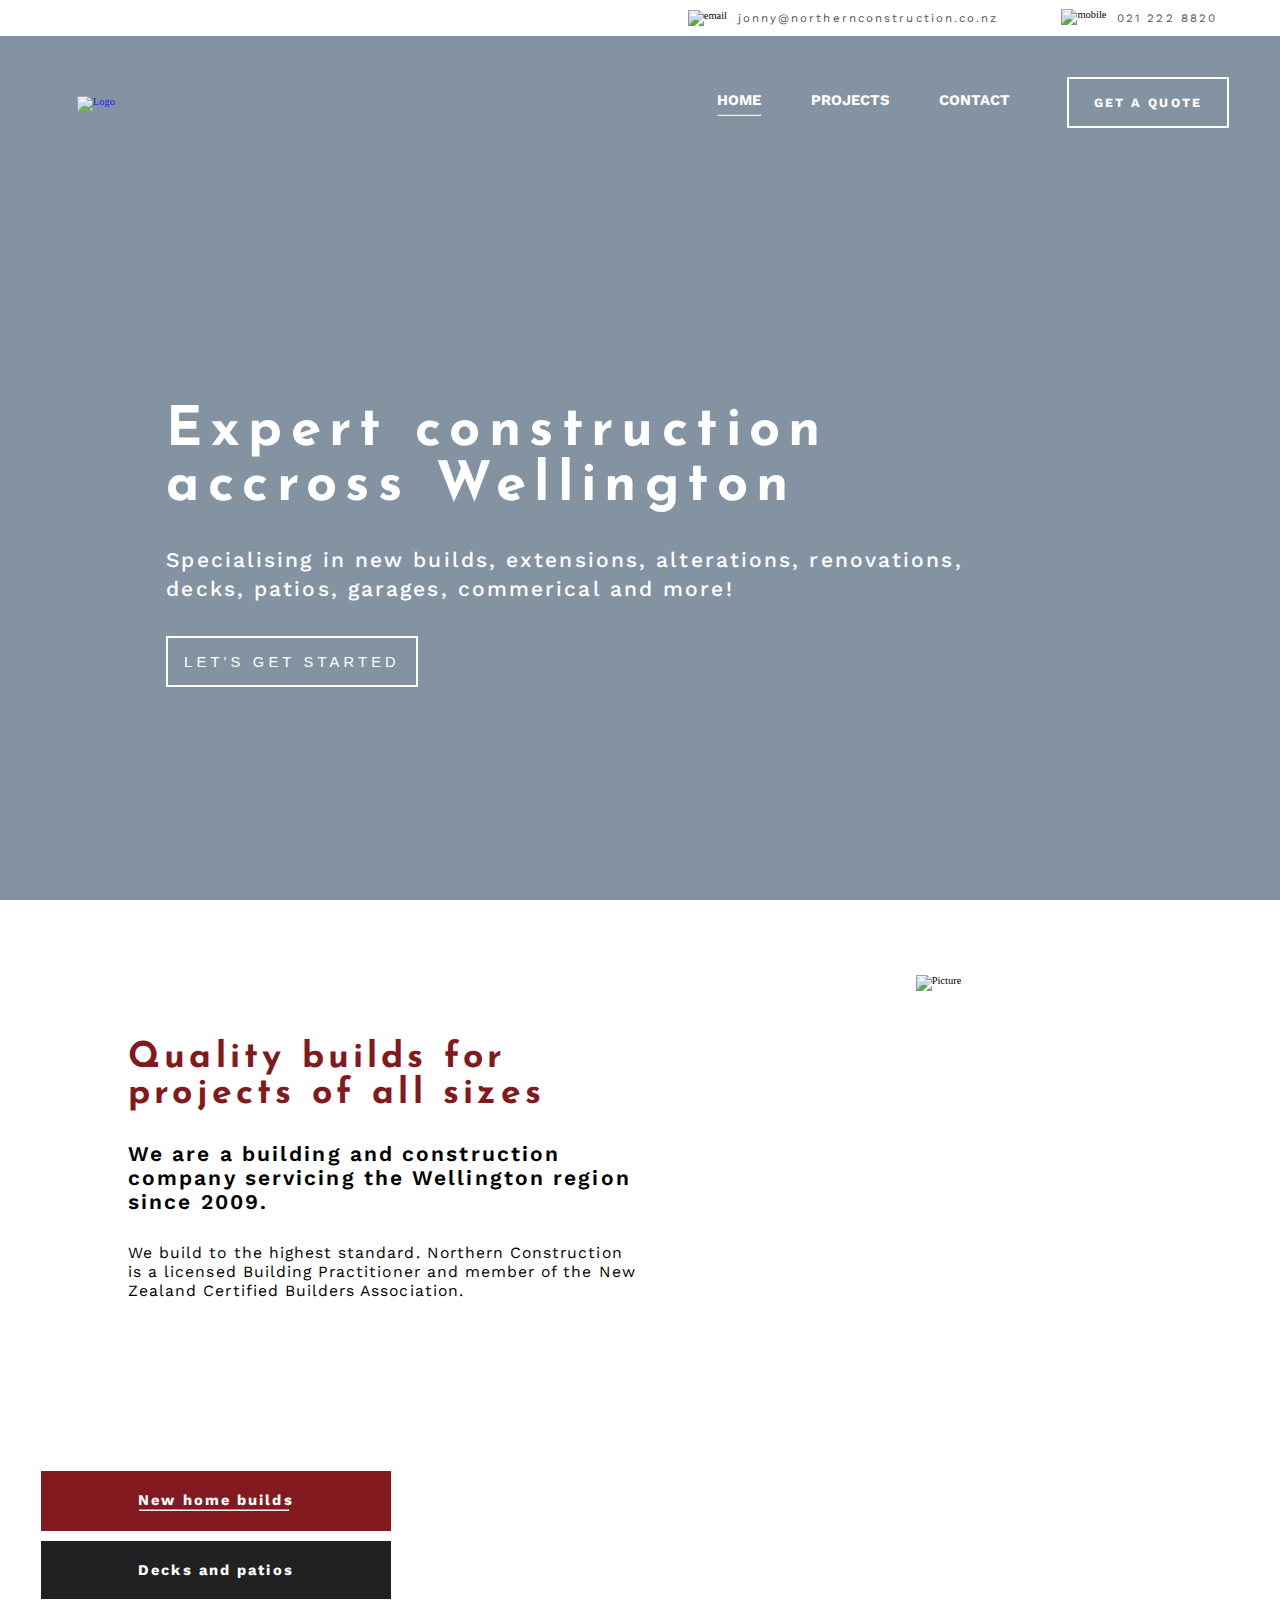
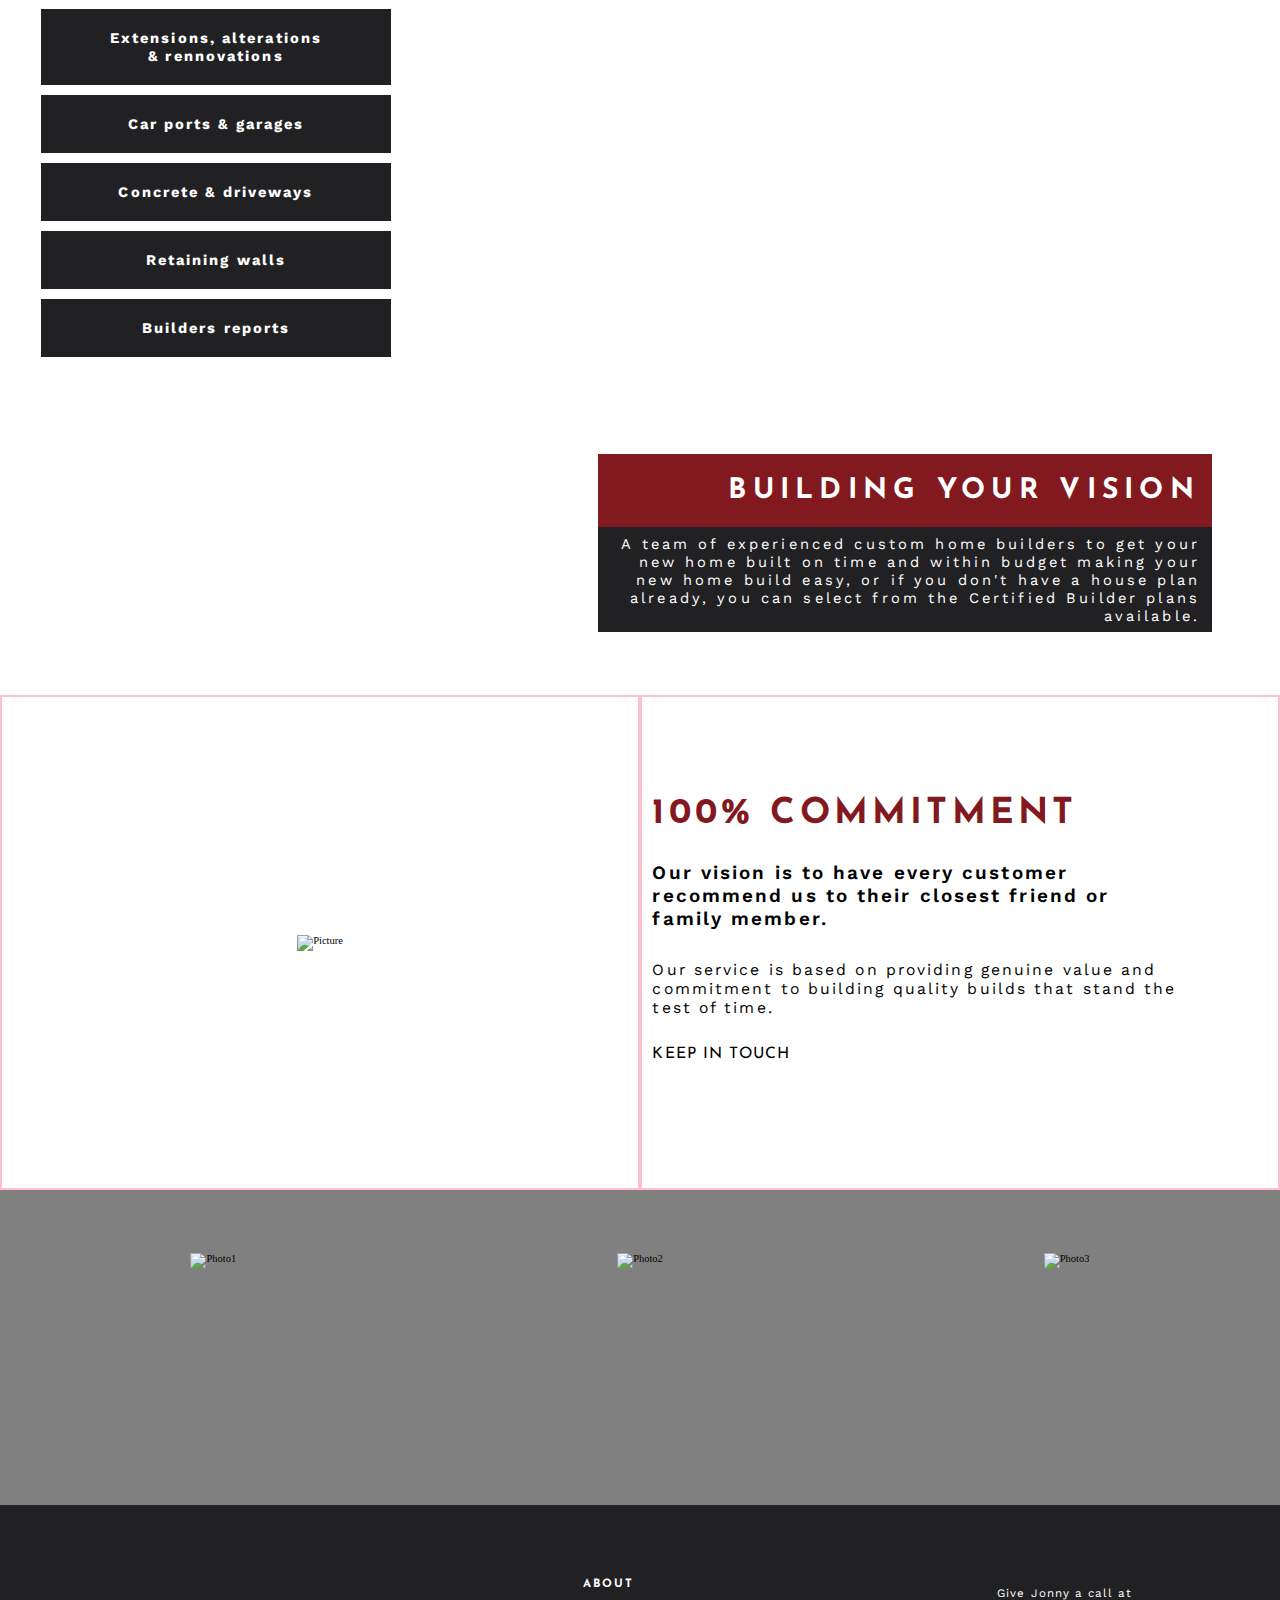
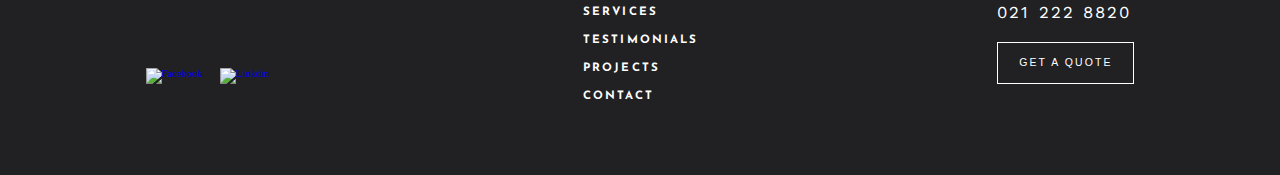
==== index.html @ bd8cdb9b "Updated Project" ====
<!DOCTYPE html>
<html lang="en">
<head>
    <meta charset="UTF-8">
    <meta name="viewport" content="width=device-width, initial-scale=1.0">
    <title>Northern Construction</title>
    <link rel="stylesheet" href="./css/style.css">
    <link rel="icon" href="./img/Screen Shot 2021-08-29 at 7.26.54 PM.png">
 
    <!-- Josefin Sans Bold -->
    <link rel="preconnect" href="https://fonts.googleapis.com">
    <link rel="preconnect" href="https://fonts.gstatic.com" crossorigin>
    <link href="https://fonts.googleapis.com/css2?family=Josefin+Sans:wght@700&display=swap" rel="stylesheet">

    <!-- Joesef Sans semi bold -->
    <link rel="preconnect" href="https://fonts.googleapis.com">
    <link rel="preconnect" href="https://fonts.gstatic.com" crossorigin>
    <link href="https://fonts.googleapis.com/css2?family=Josefin+Sans:wght@600&display=swap" rel="stylesheet"> 

    <!-- Work Sans Semi-bold -->
    <link rel="preconnect" href="https://fonts.googleapis.com">
    <link rel="preconnect" href="https://fonts.gstatic.com" crossorigin>
    <link href="https://fonts.googleapis.com/css2?family=Work+Sans:wght@600&display=swap" rel="stylesheet">

    <!-- Work Sans Regular -->
    <link rel="preconnect" href="https://fonts.googleapis.com">
    <link rel="preconnect" href="https://fonts.gstatic.com" crossorigin>
    <link href="https://fonts.googleapis.com/css2?family=Work+Sans:wght@400;600&display=swap" rel="stylesheet">

</head>

<body>

    <!-- Header with contact numbers -->

    <header class="header">
        <div class="header__items">
        <img class="header__items--img" src="./img/iconmonstr-email-1.svg" alt="email">
        <p class="header__items--p">jonny@northernconstruction.co.nz</p>
    </div>

        <div class="header__items2">
        <img class="header__items2--img" src="./img/mobile.svg" alt="mobile">
        <p class="header__items2--p">021 222 8820</p>
    </div>
    </header>


    <!-- First Section on home page inc Nav Bar -->

    <section class="homePage-master">

        <div class="homePage-container">

        <nav>
            <a href="index.html"><img class="homePage-master__img" src="./img/LogoMain.png" alt="Logo"></a>
            <ul>
                <a href="index.html"><li class="homePage-master__active">HOME <hr class="homePage-master__hr"></li></a>
                <a href="projects.html"><li>PROJECTS</li></a>
                <a href="contact.html"><li>CONTACT</li></a>
                <a href="contact.html"><li class="homePage-master__quote">GET A QUOTE</li></a>
            </ul>
            <img class="homePage-master__hamburg" src="./img/hamburyy.png" alt="Hamburg">
        </nav>


        <div class="homePage-master__bottom">
            <h1 class="homePage-master__bottom--h1">Expert construction <br> accross Wellington</h1>

            <p class="homePage-master__bottom--p">Specialising in new builds, extensions, alterations, renovations, decks, patios, garages, commerical and more!</p>

            <a href="contact.html"><button class="homePage-master__bottom--started">LET'S GET STARTED</button></a>
        </div>

    </div>

    </section>




    <!-- About US Section -->

        <div class="aboutPage-container">
            <div class="aboutPage__left">
                <h1 class="aboutPage__left--heading">Quality builds for projects of all sizes</h1>
                <h2 class="aboutPage__left--subHeading">We are a building and construction company servicing the Wellington region since 2009.</h2>
                <p class="aboutPage__left--text">We build to the highest standard. Northern Construction is a licensed Building Practitioner and member of the New Zealand Certified Builders Association.
                </p>
            </div>
            <div class="aboutPage__right">
                <img class="aboutPage__right--img" src="./img/digital-marketing-agency-ntwrk-vJwwTWmly-I-unsplash.jpg" alt="Picture">
            </div>
        </div>








    <!-- Services Section -->

        <div class="servicePage-container">

            <div class="servicePage-container--left">

            <ul class="servicePage-container--left__ul">
                <li class="servicePage-container--left__ul--li1">New home builds <hr></li>
                <li class="servicePage-container--left__ul--li">Decks and patios</li>
                <li class="servicePage-container--left__ul--li">Extensions, alterations<br>& rennovations</li>
                <li class="servicePage-container--left__ul--li">Car ports & garages</li>
                <li class="servicePage-container--left__ul--li">Concrete & driveways</li>
                <li class="servicePage-container--left__ul--li">Retaining walls</li>
                <li class="servicePage-container--left__ul--li">Builders reports</li>
            </ul>

        </div>

        <div class="servicePage-container--right">

            <div class="servicePage-container--right__h1Container">
                <h1 class="servicePage-container--right__h1Container--h1">BUILDING YOUR VISION</h1>
            </div>

            <div class="servicePage-container--right__pContainer">
                <p class="servicePage-container--right__pContainer--p">A team of experienced custom home builders to get your new home built on time and within budget making your new home build easy, or if you don't have a house plan already, you can select from the Certified Builder plans available.</p> 
            </div>

        </div>

        </div>







    <!-- Testimonials Section -->



    <!-- About Us Second Section -->

        <div class="aboutPageSecond-container">

            <div class="aboutPageSecond__left">
                <img class="aboutPage__left--img" src="./img/northern_03.png" alt="Picture">
            </div>


            <div class="aboutPageSecond__right">
                <h1 class="aboutPageSecond__right--heading">100% COMMITMENT</h1>

                <h2 class="aboutPageSecond__right--subHeading">Our vision is to have every customer recommend us to their closest friend or family member.</h2>

                <p class="aboutPageSecond__right--text">Our service is based on providing genuine value and commitment to building quality builds that stand the test of time.</p>

                <h3 class="aboutPageSecond__right--h3">KEEP IN TOUCH</h3>

                <div class="aboutPageSecond__right--iconRow">

                <a href="https://www.facebook.com/constructionwellington/" target="_blank"><img class="aboutPageSecond__right--icons" src="./img/black-facebook.png" alt=""></a>
                <a href="https://nz.linkedin.com/in/jonny-peel-235b6533" target="_blank"><img class="aboutPageSecond__right--icons" src="./img/blacklinkedin-icon.jpeg" alt=""></a>
            </div>
            </div>
        </div>




    <!-- Credetials Banner -->

        <div class="credentials-container">

            <img class="credentials-container__img" src="./img/new-zealand-certified-builders-association-nzcb-logo-vector-white.svg" alt="Photo1">

            <img class="credentials-container__img" src="./img/LBP_logo_white.png" alt="Photo2">

            <img class="credentials-container__img" src="./img/Halo_Logo_Primary_ZJ_Builders_white.png" alt="Photo3">

       </div>






    <!-- Footer -->

        <div class="footer-container">

            <div class="footer-container__row1">
                <img class="footer-container__logo-img"  src="./img/NorthernConstructionlogo-edit.png" alt="">
                <div>
                <a href="https://www.facebook.com/constructionwellington/" target="_blank"><img class="footer-container__socials" src="./img/facebook-logo-white-2019.png" alt="Facebook"></a>
                <a href="https://nz.linkedin.com/in/jonny-peel-235b6533" target="_blank"><img class="footer-container__socials" src="./img/linkedin-3-32.png" alt="Linkdin"></a>
            </div>
            </div>

            <div>
                <ul class="footer-container__ul">
                    <a href=""><li class="footer-container__li">ABOUT</li></a>
                    <a href=""><li class="footer-container__li">SERVICES</li></a>
                    <a href=""><li class="footer-container__li">TESTIMONIALS</li></a>
                    <a href="projects.html"><li class="footer-container__li">PROJECTS</li></a>
                    <a href="contact.html"><li class="footer-container__li">CONTACT</li></a>
                </ul>
            </div>

            <div class="footer-container__row3">
                <div class="footer-container__row3--top">
                <p class="footer-container__p" >Give Jonny a call at</p>
                <h1 class="footer-container__h1">021 222 8820</h1>
            </div>

            <div>
                <a href="contact.html"><button class="footer-container__button">GET A QUOTE</button></a>
            </div>

            </div>
        </div>
 
    
</body>
</html>
---- css/style.css ----
* {
  margin: 0;
  padding: 0;
  box-sizing: border-box;
  text-decoration: none; }

body {
  overflow-x: hidden; }

html {
  font-size: 65.5%; }

html {
  scroll-behavior: smooth; }

ul {
  list-style: none; }

.homePage-master {
  height: 96vh;
  width: 100vw; }
  .homePage-master__img {
    height: 3rem; }
  .homePage-master__hamburg {
    height: 35px;
    margin-top: 1%;
    margin-right: 3%;
    display: none; }
  .homePage-master__bottom {
    height: 83vh;
    width: 100vw;
    display: flex;
    justify-content: flex-end;
    align-items: flex-start;
    flex-direction: column;
    padding-left: 13%;
    padding-bottom: 22rem; }
    .homePage-master__bottom--h1 {
      justify-content: flex-start;
      align-items: center;
      color: white;
      font-size: 5.2rem;
      letter-spacing: 0.8rem;
      font-family: 'Josefin Sans', sans-serif;
      font-weight: 700;
      line-height: 5.2rem;
      padding-bottom: 3rem; }
    .homePage-master__bottom--p {
      color: white;
      font-size: 2rem;
      letter-spacing: 0.2rem;
      max-width: 62ch;
      font-family: 'Work Sans', sans-serif;
      font-weight: 500;
      line-height: 2.8rem;
      padding-bottom: 3rem; }
    .homePage-master__bottom--started {
      list-style-position: inside;
      border: 2px solid white;
      padding: 1.5rem;
      padding-right: 1.5rem;
      padding-left: 1.5rem;
      color: white;
      font-size: 1.4rem;
      letter-spacing: 0.4rem;
      background: none;
      cursor: pointer; }
  .homePage-master__quote {
    border: 2px solid white;
    margin-left: 3rem;
    margin-top: 0.6rem;
    letter-spacing: 0.2rem;
    font-size: 1.2rem;
    font-family: 'Work Sans', sans-serif;
    padding-top: 1.5rem;
    padding-bottom: 1.5rem; }
  .homePage-master__active {
    color: white; }
  .homePage-master__hr {
    color: white;
    margin-top: 5px; }
  .homePage-master__nav li:hover {
    opacity: 70%; }
  .homePage-master__quote:hover {
    opacity: 100%; }

.homePage-container {
  height: 100%;
  width: 100%;
  background: url(../img/landing.jpg);
  background-color: lightslategrey;
  background-blend-mode: multiply;
  background-size: cover;
  background-repeat: no-repeat;
  background-position: center;
  opacity: 90%; }

@media (max-width: 600px) {
  .homePage-master {
    width: 100%;
    height: 97vh; }
    .homePage-master__img {
      height: 35px;
      padding-left: 2%; }
    .homePage-master__hamburg {
      display: block; }
    .homePage-master__h1 {
      text-align: center;
      padding-top: 40%;
      display: flex;
      justify-content: center;
      align-items: center;
      color: white;
      font-size: 3.8rem;
      letter-spacing: 0.4rem;
      font-family: 'Josefin Sans', sans-serif;
      font-weight: 700;
      padding-left: 0%; }
    .homePage-master__p {
      display: none; }
    .homePage-master__started {
      list-style-position: inside;
      border: 2px solid white;
      padding-top: 2rem;
      padding-bottom: 2rem;
      padding-right: 1.5rem;
      padding-left: 1.5rem;
      margin-left: 24%;
      color: white;
      font-size: 1.8rem;
      margin-top: 10rem;
      letter-spacing: 0.4rem;
      background: none;
      cursor: pointer; } }
@media (min-width: 601px) and (max-width: 1023px) {
  .homePage-master {
    width: 100%;
    height: 97vh; }
    .homePage-master__img {
      height: 25px; }
    .homePage-master__quote {
      list-style-position: inside;
      border: 2px solid white;
      margin-left: 3rem;
      letter-spacing: 0.2rem;
      font-size: 14px;
      font-family: 'Work Sans', sans-serif;
      margin-top: 10px;
      padding: 15px; }
    .homePage-master__h1 {
      text-align: center;
      display: flex;
      justify-content: center;
      align-items: center;
      color: white;
      font-size: 4.5rem;
      letter-spacing: 1rem;
      font-family: 'Josefin Sans', sans-serif;
      font-weight: 700;
      margin: 0;
      padding: 0;
      margin-top: 25%; }
    .homePage-master__p {
      display: none; }
    .homePage-master__started {
      border: 2px solid white;
      padding: 3rem;
      margin-left: 35%;
      font-size: 1.8rem;
      margin-top: 15%;
      letter-spacing: 0.4rem;
      background: none;
      cursor: pointer; } }
.header {
  width: 100%;
  height: 4vh;
  background: white;
  display: flex;
  justify-content: flex-end;
  align-items: center;
  padding-right: 5rem; }
  .header__items {
    display: flex;
    padding-right: 5rem; }
    .header__items--img {
      height: 1.6rem;
      margin-top: 0.9rem; }
    .header__items--p {
      font-size: 1.1rem;
      padding: 1rem;
      letter-spacing: 0.2rem;
      font-family: 'Work Sans', sans-serif;
      font-weight: 400;
      color: #545454; }
  .header__items2 {
    display: flex; }
    .header__items2--img {
      height: 1.6rem;
      margin-top: 0.8rem; }
    .header__items2--p {
      font-size: 1.1rem;
      padding: 1rem;
      letter-spacing: 0.2rem;
      font-family: 'Work Sans', sans-serif;
      font-weight: 400;
      color: #545454; }

nav {
  height: 15vh;
  width: 100vw;
  display: flex;
  align-items: center;
  justify-content: space-between;
  padding-left: 6%;
  padding-right: 4%; }

nav ul {
  list-style-type: none;
  display: flex; }

ul li {
  padding: 20px;
  padding-left: 25px;
  padding-right: 25px;
  color: white;
  font-size: 1.4rem;
  font-family: 'Work Sans', sans-serif;
  font-weight: bold; }

@media (max-width: 600px) {
  nav ul {
    display: none; }

  ul li {
    padding: 20px;
    padding-left: 25px;
    padding-right: 25px;
    color: white;
    font-size: 18px;
    font-family: 'Work Sans', sans-serif;
    font-weight: bold; }

  .header {
    width: 100%;
    height: 3vh;
    background: white;
    display: flex;
    justify-content: flex-end;
    align-items: center;
    padding: 0; }
    .header__items {
      display: flex;
      padding-right: 5rem; }
      .header__items--img {
        height: 1.8rem;
        margin-top: 0.7rem; }
      .header__items--p {
        padding: 1rem;
        letter-spacing: 0.2rem;
        font-family: 'Work Sans', sans-serif;
        font-weight: 400;
        color: #545454; }
    .header__items2 {
      display: flex;
      padding-right: 2rem; }
      .header__items2--img {
        height: 1.8rem;
        margin-top: 0.7rem; }
      .header__items2--p {
        padding: 1rem;
        letter-spacing: 0.2rem;
        font-family: 'Work Sans', sans-serif;
        font-weight: 400;
        color: #545454; } }
@media (min-width: 601px) and (max-width: 1023px) {
  ul li {
    padding: 30px;
    padding-left: 20px;
    padding-right: 20px;
    color: white;
    font-size: 14px;
    font-family: 'Work Sans', sans-serif;
    font-weight: bold; } }
.aboutPage-container {
  width: 100vw;
  height: 60vh;
  display: flex;
  justify-content: center;
  align-items: center; }

.aboutPage__right {
  width: 50%;
  height: 100%;
  display: flex;
  justify-content: center;
  align-items: center; }

.aboutPage__right--img {
  height: 80%;
  padding: 2rem;
  padding-right: 10%;
  display: flex;
  justify-content: center;
  align-items: center; }

.aboutPage__left {
  width: 50%;
  height: 100%;
  display: flex;
  justify-content: center;
  align-items: flex-start;
  flex-direction: column;
  padding-left: 10%; }
  .aboutPage__left--heading {
    font-size: 3.4rem;
    font-family: 'Josefin Sans', sans-serif;
    font-weight: 700;
    color: #82191E;
    letter-spacing: 0.4rem;
    padding-bottom: 2.8rem;
    max-width: 30ch; }
  .aboutPage__left--subHeading {
    font-family: 'Work Sans', sans-serif;
    font-weight: 600;
    font-size: 2rem;
    letter-spacing: 0.2rem;
    max-width: 42ch;
    padding-bottom: 2.8rem; }
  .aboutPage__left--text {
    font-family: 'Work Sans', sans-serif;
    font-weight: 400;
    font-size: 1.5rem;
    letter-spacing: 0.1rem;
    max-width: 60ch; }

@media (max-width: 600px) {
  .aboutPage-master {
    width: 100vw;
    height: 80vh;
    display: flex;
    justify-content: center;
    align-items: center;
    flex-wrap: wrap; }

  .aboutPage-container {
    height: 100%;
    width: 100%;
    display: flex;
    justify-content: center;
    align-items: center;
    flex-wrap: wrap; }

  .aboutPage__right {
    width: 100%;
    height: 50%;
    display: flex;
    justify-content: center;
    align-items: flex-start;
    padding-left: 1.5%;
    margin-top: 2%; }

  .aboutPage__left {
    width: 100%;
    height: 50%;
    display: flex;
    justify-content: flex-end;
    align-items: center;
    flex-direction: column;
    padding-left: 0;
    margin-top: 5%; }
    .aboutPage__left--heading {
      text-align: center;
      font-size: 4rem;
      font-family: 'Josefin Sans', sans-serif;
      font-weight: 700;
      color: #82191E;
      padding-bottom: 3rem;
      letter-spacing: 0.4rem;
      max-width: 20ch; }
    .aboutPage__left--subHeading {
      text-align: center;
      font-family: 'Work Sans', sans-serif;
      font-weight: 600;
      font-size: 2rem;
      padding-bottom: 3rem;
      letter-spacing: 0.4rem;
      max-width: 28ch; }
    .aboutPage__left--text {
      text-align: center;
      font-family: 'Work Sans', sans-serif;
      font-weight: 400;
      font-size: 1.8rem;
      padding-bottom: 3rem;
      letter-spacing: 0.2rem;
      max-width: 42ch; } }
@media (min-width: 601px) and (max-width: 1023px) {
  .aboutPage__left {
    width: 50%;
    height: 100%;
    display: flex;
    justify-content: center;
    align-items: flex-start;
    flex-direction: column;
    padding-left: 8%; }
    .aboutPage__left--heading {
      font-size: 3rem;
      font-family: 'Josefin Sans', sans-serif;
      font-weight: 700;
      color: #82191E;
      padding-bottom: 3rem;
      letter-spacing: 0.4rem;
      padding-top: 3rem; }
    .aboutPage__left--subHeading {
      font-family: 'Work Sans', sans-serif;
      font-weight: 600;
      font-size: 1.6rem;
      padding-bottom: 3rem;
      letter-spacing: 0.2rem;
      max-width: 38ch; }
    .aboutPage__left--text {
      font-family: 'Work Sans', sans-serif;
      font-weight: 400;
      font-size: 1.4rem;
      padding-bottom: 3rem;
      letter-spacing: 0.2rem;
      max-width: 44ch; }

  .aboutPage__right--img {
    height: 65%;
    padding: 2rem;
    padding-right: 4rem;
    display: flex;
    justify-content: center;
    align-items: center; } }
.servicePage-container {
  height: 95vh;
  width: 100vw;
  display: flex;
  background: url(../img/pratt-city-ala-september-13-2011-a-crane-lifts-the-trusses-for-frank-hardys-4ef4f4-1600.jpeg);
  background-size: cover;
  background-repeat: no-repeat;
  background-position: center; }
  .servicePage-container--left {
    height: 100%;
    width: 40%;
    display: flex;
    flex-direction: column; }
    .servicePage-container--left__ul {
      padding-top: 2rem; }
    .servicePage-container--left__ul--li1 {
      text-align: center;
      width: 350px;
      background: #82191E;
      margin-top: 10px;
      margin-bottom: 10px;
      margin-left: 8%;
      letter-spacing: 0.2rem;
      font-family: 'Work Sans', sans-serif; }
    .servicePage-container--left__ul--li {
      text-align: center;
      width: 350px;
      background: #212123;
      margin-top: 10px;
      margin-bottom: 10px;
      margin-left: 8%;
      letter-spacing: 0.2rem;
      font-family: 'Work Sans', sans-serif; }
  .servicePage-container hr {
    margin-left: 7rem;
    width: 50%; }
  .servicePage-container--right {
    height: 100%;
    width: 60%;
    display: flex;
    justify-content: flex-end;
    align-items: flex-start;
    flex-direction: column;
    padding-bottom: 6rem; }
    .servicePage-container--right__h1Container {
      height: 7rem;
      width: 80%;
      display: flex;
      justify-content: flex-end;
      align-items: center;
      background: #82191E;
      margin-left: 8.2rem; }
      .servicePage-container--right__h1Container--h1 {
        color: white;
        font-size: 2.7rem;
        letter-spacing: 0.6rem;
        padding: 2%;
        font-family: 'Josefin Sans', sans-serif; }
    .servicePage-container--right__pContainer {
      height: 10rem;
      width: 80%;
      display: flex;
      justify-content: flex-end;
      align-items: center;
      background: #212123;
      margin-left: 8.2rem; }
      .servicePage-container--right__pContainer--p {
        color: white;
        font-size: 1.4rem;
        letter-spacing: 0.3rem;
        text-align: right;
        padding: 2%;
        font-family: 'Work Sans', sans-serif; }

@media (max-width: 600px) {
  .servicePage-container {
    display: flex;
    justify-content: flex-end;
    align-items: flex-start;
    flex-direction: column-reverse;
    background-color: lightslategrey;
    background-blend-mode: multiply; }
    .servicePage-container hr {
      margin-left: 0px;
      width: 76%; }
    .servicePage-container__ul {
      padding-top: 5%;
      margin-top: 5%; }
    .servicePage-container__ul--li1 {
      text-align: left;
      width: 350px;
      background: none;
      margin-top: 10px;
      margin-bottom: 10px;
      margin-left: 8%;
      letter-spacing: 0.2rem;
      font-family: 'Work Sans', sans-serif;
      font-size: 2.2rem; }
    .servicePage-container__ul--li {
      text-align: left;
      width: 400px;
      background: none;
      margin-top: 12px;
      margin-bottom: 12px;
      margin-left: 8%;
      letter-spacing: 0.2rem;
      font-family: 'Work Sans', sans-serif;
      font-size: 2.2rem;
      font-weight: bold; }
    .servicePage-container__h1Container {
      height: 20%;
      width: 65%;
      display: flex;
      justify-content: flex-start;
      align-items: center;
      background: #82191E;
      margin: 0;
      padding: 0;
      margin-left: 5%;
      margin-top: 10%; }
      .servicePage-container__h1Container--h1 {
        color: white;
        font-size: 5rem;
        letter-spacing: 0.6rem;
        padding-right: 2%;
        font-family: 'Josefin Sans', sans-serif;
        padding: 2rem; }
    .servicePage-container__pContainer {
      display: none; } }
@media (min-width: 601px) and (max-width: 1023px) {
  .servicePage-container__ul {
    padding-top: 5%; }
  .servicePage-container__ul--li1 {
    text-align: center;
    width: 300px;
    background: #82191E;
    margin-left: 8%;
    letter-spacing: 0.2rem;
    font-family: 'Work Sans', sans-serif;
    padding: 20px;
    font-size: 1.6rem; }
  .servicePage-container__ul--li {
    text-align: center;
    width: 300px;
    background: #212123;
    margin-left: 8%;
    letter-spacing: 0.2rem;
    font-family: 'Work Sans', sans-serif;
    padding: 20px;
    font-size: 1.6rem; }
  .servicePage-container hr {
    margin-left: 38px;
    width: 70%; }
  .servicePage-container__tabletBackground {
    display: block; }
  .servicePage-container__h1Container {
    height: 8%;
    width: 40%;
    display: flex;
    justify-content: flex-end;
    align-items: center;
    background: #82191E;
    margin-left: 55%;
    margin-top: 15%; }
    .servicePage-container__h1Container--h1 {
      color: white;
      font-size: 2.2rem;
      letter-spacing: 0.4rem;
      padding-right: 2%;
      font-family: 'Josefin Sans', sans-serif;
      padding-top: 5px; }
  .servicePage-container__pContainer {
    display: none; } }
.aboutPageSecond-container {
  height: 55vh;
  width: 100vw;
  display: flex;
  justify-content: center;
  align-items: center; }

.aboutPageSecond__left {
  width: 50%;
  height: 100%;
  display: flex;
  justify-content: center;
  align-items: center;
  border: 2px solid pink; }

.aboutPageSecond__left--img {
  height: 100%;
  display: flex;
  justify-content: center;
  align-items: center; }

.aboutPageSecond__right {
  width: 50%;
  height: 100%;
  display: flex;
  justify-content: center;
  align-items: flex-start;
  flex-direction: column;
  border: 2px solid pink;
  padding-left: 1rem; }
  .aboutPageSecond__right--heading {
    font-size: 3.4rem;
    font-family: 'Josefin Sans', sans-serif;
    font-weight: 700;
    color: #82191E;
    padding-bottom: 2.8rem;
    letter-spacing: 0.4rem; }
  .aboutPageSecond__right--subHeading {
    font-family: 'Work Sans', sans-serif;
    font-weight: 600;
    font-size: 1.8rem;
    letter-spacing: 0.2rem;
    max-width: 42ch;
    padding-bottom: 2.8rem; }
  .aboutPageSecond__right--text {
    font-family: 'Work Sans', sans-serif;
    font-weight: 400;
    font-size: 1.5rem;
    padding-bottom: 2.8rem;
    letter-spacing: 0.2rem;
    max-width: 56ch; }
  .aboutPageSecond__right--h3 {
    font-size: 1.5rem;
    font-family: 'Josefin Sans', sans-serif;
    font-weight: normal;
    padding-bottom: 1.5rem;
    letter-spacing: 0.1rem; }
  .aboutPageSecond__right--iconRow {
    display: flex;
    padding-left: 22px; }
  .aboutPageSecond__right--icons {
    height: 25px;
    padding-right: 22px; }

@media (max-width: 600px) {
  .aboutPageSecondMobileContact-master {
    display: block; }

  .aboutPageSecondMobileHeader-master {
    display: block; }

  .aboutPageSecond-master {
    width: 100vw;
    height: 60vh;
    flex-wrap: wrap; }

  .aboutPageSecond-container {
    flex-wrap: wrap; }

  .aboutPageSecond__left {
    width: 100%;
    height: 40%;
    display: flex;
    justify-content: center;
    align-items: center; }

  .aboutPageSecond__right {
    width: 100%;
    height: 30%;
    display: flex;
    justify-content: center;
    align-items: center;
    flex-direction: column; }
    .aboutPageSecond__right--heading {
      display: none; }
    .aboutPageSecond__right--subHeading {
      text-align: center;
      font-family: 'Work Sans', sans-serif;
      font-weight: 600;
      font-size: 1.8rem;
      padding-bottom: 3rem;
      letter-spacing: 0.2rem;
      max-width: 42ch; }
    .aboutPageSecond__right--text {
      text-align: center;
      font-family: 'Work Sans', sans-serif;
      font-weight: 400;
      font-size: 1.5rem;
      padding-bottom: 3rem;
      letter-spacing: 0.2rem;
      max-width: 52ch; }
    .aboutPageSecond__right--h3 {
      display: none; }
    .aboutPageSecond__right--iconRow {
      display: none; } }
@media (min-width: 601px) and (max-width: 1023px) {
  .aboutPageSecond__left {
    width: 100%;
    height: 40%;
    display: flex;
    justify-content: center;
    align-items: center; }

  .aboutPageSecond__right {
    width: 100%;
    height: 100%;
    display: flex;
    justify-content: center;
    align-items: flex-start;
    flex-direction: column;
    margin-left: 5%;
    margin-top: 0.5%; }
    .aboutPageSecond__right--heading {
      font-size: 2.5rem; }
    .aboutPageSecond__right--subHeading {
      font-size: 1.4rem; }
    .aboutPageSecond__right--text {
      font-size: 1.2rem;
      max-width: 50ch; }
    .aboutPageSecond__right--h3 {
      font-size: 1.4rem; }
    .aboutPageSecond__right--icons {
      height: 20px; } }
.credentials-container {
  width: 100%;
  height: 35vh;
  background: url(../img/safety.jpeg);
  background-color: grey;
  background-blend-mode: multiply;
  background-size: cover;
  background-repeat: no-repeat;
  background-position: center;
  display: flex;
  justify-content: space-around;
  align-items: center; }
  .credentials-container__img {
    height: 60%; }

@media (max-width: 600px) {
  .credentials-container {
    display: none; } }
@media (min-width: 601px) and (max-width: 1023px) {
  .credentials-container {
    display: none; } }
.footer-container {
  height: 30vh;
  width: 100vw;
  display: flex;
  justify-content: space-around;
  align-items: center;
  flex-wrap: wrap;
  background: #212123; }
  .footer-container__logo-img {
    height: 5rem; }
  .footer-container__button {
    border-style: solid;
    color: white;
    background: black; }
  .footer-container__p {
    color: white;
    font-size: 1.1rem;
    letter-spacing: 0.1rem;
    padding-bottom: 2px;
    font-family: 'Work Sans', sans-serif; }
  .footer-container__h1 {
    color: white;
    font-size: 1.6rem;
    letter-spacing: 0.2rem;
    font-weight: normal;
    font-family: 'Work Sans', sans-serif; }
  .footer-container__row1 {
    display: flex;
    flex-direction: column; }
  .footer-container__row3 {
    display: flex;
    flex-direction: column; }
    .footer-container__row3--top {
      padding-bottom: 20px; }
  .footer-container__socials {
    height: 20px;
    width: 20px;
    margin-top: 20px;
    margin-right: 15px; }
  .footer-container__li {
    font-size: 1.1rem;
    padding: 8px;
    font-family: 'Josefin Sans', sans-serif;
    letter-spacing: 0.2rem; }
  .footer-container__li:hover {
    color: #82191E; }
  .footer-container__button {
    border: 1px solid white;
    color: white;
    font-size: 1rem;
    letter-spacing: 0.2rem;
    background: #212123;
    padding: 1.4rem;
    padding-left: 2rem;
    padding-right: 2rem;
    margin-bottom: 1rem;
    cursor: pointer; }

@media (max-width: 600px) {
  .footer-master {
    min-height: 40vh;
    width: 100%; }

  .footer-container {
    width: 100%;
    height: 100%;
    display: flex;
    justify-content: center;
    align-items: center;
    flex-direction: column-reverse;
    flex-wrap: wrap;
    background: #212123; }
    .footer-container__logo-img {
      height: 5rem; }
    .footer-container__row1 {
      display: flex;
      flex-direction: column-reverse;
      justify-content: center;
      align-items: center;
      margin-left: 6%; }
    .footer-container__row3 {
      display: none; }
    .footer-container__socials {
      height: 20px;
      width: 20px;
      margin-top: 40px;
      margin-right: 36px;
      margin-bottom: 35%; }
    .footer-container__li {
      text-align: center;
      font-size: 1.2rem;
      padding: 8px;
      font-family: 'Josefin Sans', sans-serif;
      letter-spacing: 0.2rem; }
    .footer-container__button {
      display: none; } }
@media (min-width: 601px) and (max-width: 1023px) {
  .footer-container__row3 {
    display: none; }
  .footer-container__li {
    padding-right: 15rem; } }
.navBar-master {
  width: 100%;
  height: 12vh;
  display: flex;
  align-items: center;
  justify-content: space-between; }
  .navBar-master__quote {
    list-style-position: inside;
    border: 2px solid white;
    margin-left: 3rem;
    letter-spacing: 0.2rem;
    font-size: 18px;
    font-family: 'Work Sans', sans-serif; }
  .navBar-master__img {
    height: 35px; }
  .navBar-master__hamburg {
    height: 40px;
    margin-top: 30%;
    padding-right: 0%;
    display: none; }
  .navBar-master__hr {
    color: white;
    margin-top: 5px; }
  .navBar-master__li {
    padding: 20px;
    padding-left: 25px;
    padding-right: 25px;
    color: white;
    font-size: 18px;
    font-family: 'Work Sans', sans-serif;
    font-weight: bold; }
  .navBar-master__liActive {
    padding: 20px;
    padding-left: 25px;
    padding-right: 25px;
    color: #CF2730;
    font-size: 18px;
    font-family: 'Work Sans', sans-serif;
    font-weight: bold; }
  .navBar-master__li:hover {
    opacity: 70%; }

.navBar-container {
  height: 100%;
  width: 100%;
  background: url(../img/8209158541_4a6fa1d66b_b.jpg);
  background-color: darkgrey;
  background-blend-mode: multiply;
  background-size: cover;
  background-repeat: no-repeat;
  background-position: center;
  opacity: 80%; }

.contact-master {
  width: 100%;
  min-height: 89vh;
  padding: 60px; }

.contact-heading {
  width: 100%;
  height: 20%;
  display: flex;
  justify-content: center;
  align-items: center;
  flex-direction: column;
  padding-bottom: 50px;
  margin-top: 0.5%; }
  .contact-heading--h1 {
    font-family: 'Josefin Sans', sans-serif;
    font-weight: bold;
    font-size: 4rem;
    letter-spacing: 0.6rem; }
  .contact-heading hr {
    width: 8%;
    height: 4px;
    border: none;
    background: black;
    margin-top: 1.3%; }

.contact-container {
  height: 80%;
  width: 100%;
  display: flex; }
  .contact-container__heading {
    display: flex;
    justify-content: center;
    align-items: center; }
  .contact-container__left {
    width: 50%;
    height: 100%;
    display: flex;
    justify-content: flex-start;
    align-items: flex-start;
    flex-direction: column;
    padding-left: 20%;
    margin-top: 2%; }
    .contact-container__left--heading {
      font-family: 'Josefin Sans', sans-serif;
      font-weight: bold;
      font-size: 3rem;
      letter-spacing: 0.4rem;
      padding-top: 8px; }
    .contact-container__left--subHeading {
      font-family: 'work Sans', sans-serif;
      font-weight: 500;
      font-size: 1.5rem;
      letter-spacing: 0.15rem;
      padding-left: 64px; }
  .contact-container__leftMobile {
    padding-top: 10%;
    margin-bottom: 7%; }
    .contact-container__leftMobile--topRow {
      display: flex; }
      .contact-container__leftMobile--topRow--img {
        height: 30px;
        padding-right: 35px; }
      .contact-container__leftMobile--topRow--img2 {
        height: 60px;
        padding-right: 30px;
        padding-bottom: 15px; }
      .contact-container__leftMobile--topRow--img3 {
        height: 60px;
        padding-right: 30px;
        padding-bottom: 15px; }
  .contact-container__leftEmail {
    padding-top: 7%;
    margin-bottom: 14%; }
    .contact-container__leftEmail--topRow {
      display: flex; }
  .contact-container__right {
    width: 50%;
    height: 100%;
    display: flex;
    justify-content: space-around;
    align-items: flex-start;
    flex-direction: column; }
    .contact-container__right--formContainer {
      height: 100%;
      width: 80%;
      margin-left: 20%;
      padding-top: 8%; }
      .contact-container__right--formContainer label {
        font-size: 1.5rem;
        font-family: 'Work Sans', sans-serif;
        font-weight: bold;
        margin-bottom: 10px; }
      .contact-container__right--formContainer input[type=text], .contact-container__right--formContainer select, .contact-container__right--formContainer textarea {
        display: flex;
        justify-content: center;
        align-items: center;
        flex-direction: column;
        width: 70%;
        padding: 12px;
        border: 2px solid black;
        box-sizing: border-box;
        margin-top: 10px;
        margin-bottom: 16px;
        resize: vertical; }
      .contact-container__right--formContainer input[type=submit] {
        padding: 10px 30px;
        background: white;
        border: solid;
        border-radius: 2px;
        cursor: pointer; }
      .contact-container__right--formContainer input[type=submit]:hover {
        color: white;
        background: black; }
      .contact-container__right--formContainer .container {
        border-radius: 5px;
        background-color: #f2f2f2;
        padding: 20px;
        padding-left: 40px;
        margin-left: 40px; }

@media (max-width: 600px) {
  .navBar-master {
    width: 100%;
    height: 12vh;
    display: flex;
    align-items: center;
    justify-content: space-between; }
    .navBar-master__quote {
      display: none; }
    .navBar-master__img {
      height: 35px;
      padding-left: 2%; }
    .navBar-master__hamburg {
      display: block; }
    .navBar-master__hr {
      display: none; }
    .navBar-master__li {
      display: none; }
    .navBar-master__liActive {
      display: none; }

  .contact-container {
    height: 80%;
    width: 100%;
    display: flex;
    flex-direction: column-reverse; }
    .contact-container__heading {
      display: flex;
      justify-content: center;
      align-items: center; }
    .contact-container__left {
      width: 100%;
      height: 100%;
      display: flex;
      justify-content: flex-start;
      align-items: flex-start;
      flex-direction: column;
      padding-left: 18%;
      margin-bottom: 10%;
      margin-top: 0; }
      .contact-container__left--subHeading {
        font-family: 'work Sans', sans-serif;
        font-weight: 500;
        font-size: 1.6rem;
        letter-spacing: 0.15rem;
        padding-left: 64px; }
    .contact-container__right {
      width: 100%;
      height: 100%;
      display: flex;
      justify-content: space-around;
      align-items: flex-start;
      flex-direction: column;
      margin-bottom: 27%; }
      .contact-container__right--formContainer {
        height: 100%;
        width: 100%;
        margin-left: 20%;
        padding-top: 8%; } }
@media (min-width: 601px) and (max-width: 1023px) {
  .navBar-master {
    width: 100%;
    height: 12vh;
    display: flex;
    align-items: center;
    justify-content: space-between; }
    .navBar-master__quote {
      list-style-position: inside;
      border: 2px solid white;
      margin-left: 3rem;
      letter-spacing: 0.2rem;
      font-size: 14px;
      font-family: 'Work Sans', sans-serif;
      margin-top: 10px;
      padding: 15px; }
    .navBar-master__img {
      height: 25px; }
    .navBar-master__hr {
      color: white;
      margin-top: 5px; }
    .navBar-master__li {
      padding: 30px;
      padding-left: 20px;
      padding-right: 20px;
      color: white;
      font-size: 14px;
      font-family: 'Work Sans', sans-serif;
      font-weight: bold; }
    .navBar-master__liActive {
      padding: 30px;
      padding-left: 20px;
      padding-right: 20px;
      color: #CF2730;
      font-size: 14px;
      font-family: 'Work Sans', sans-serif;
      font-weight: bold; }

  .contact-container {
    height: 80%;
    width: 100%;
    display: flex;
    flex-direction: column-reverse; }
    .contact-container__heading {
      display: flex;
      justify-content: center;
      align-items: center; }
    .contact-container__left {
      width: 100%;
      height: 100%;
      display: flex;
      justify-content: flex-start;
      align-items: flex-start;
      flex-direction: column;
      padding-left: 20%;
      padding-top: 34px;
      padding-bottom: 40px; }
    .contact-container__right {
      width: 100%;
      height: 100%;
      display: flex;
      justify-content: center;
      align-items: center;
      flex-direction: column;
      padding-bottom: 20px; } }
.project-master {
  width: 100%;
  min-height: 120vh; }

.project-heading {
  width: 100%;
  height: 17.4vh;
  display: flex;
  justify-content: center;
  align-items: center;
  flex-direction: column;
  padding-bottom: 50px;
  margin-top: 2%; }
  .project-heading--h1 {
    font-family: 'Josefin Sans', sans-serif;
    font-weight: bold;
    font-size: 4rem;
    letter-spacing: 0.6rem; }
  .project-heading hr {
    width: 8%;
    height: 4px;
    border: none;
    background: black;
    margin-top: 1.5%; }

.project-container {
  height: 30vh;
  width: 100%;
  display: flex;
  flex-wrap: wrap;
  padding-top: 40px; }
  .project-container__left {
    width: 30%;
    height: 100%;
    display: flex;
    justify-content: space-around;
    align-items: flex-start;
    flex-direction: column;
    background: url(../img/house3.jpeg);
    background-size: cover;
    background-repeat: no-repeat;
    background-position: center;
    margin-left: 15%;
    margin-right: 5%; }
    .project-container__left--box {
      height: 25%;
      background: #838383;
      margin-left: 2rem;
      margin-top: 30%;
      color: white; }
      .project-container__left--box a {
        color: white; }
    .project-container__left--h1 {
      padding: 2%;
      padding-bottom: 3%;
      letter-spacing: 0.2rem;
      font-family: 'Josefin Sans', sans-serif;
      font-weight: bold;
      padding-top: 3%; }
    .project-container__left--p {
      padding-left: 2%;
      letter-spacing: 0.1rem;
      font-family: 'Josefin Sans', sans-serif;
      font-weight: bold; }
  .project-container__right {
    width: 30%;
    height: 100%;
    display: flex;
    justify-content: space-around;
    align-items: flex-start;
    flex-direction: column;
    background: url(../img/house5.jpeg);
    background-size: cover;
    background-repeat: no-repeat;
    background-position: center;
    margin-left: 5%;
    margin-right: 15%; }
    .project-container__right--box {
      height: 25%;
      background: #838383;
      margin-left: 2rem;
      margin-top: 30%;
      color: white; }
    .project-container__right--h1 {
      padding: 2%;
      padding-bottom: 3%;
      letter-spacing: 0.2rem;
      font-family: 'Josefin Sans', sans-serif;
      font-weight: bold;
      padding-top: 3%; }
    .project-container__right--p {
      padding-left: 2%;
      letter-spacing: 0.1rem;
      font-family: 'Josefin Sans', sans-serif;
      font-weight: bold; }

.project-container2 {
  height: 30vh;
  width: 100%;
  display: flex;
  flex-wrap: wrap;
  padding-top: 40px; }
  .project-container2__left2 {
    width: 30%;
    height: 100%;
    display: flex;
    justify-content: space-around;
    align-items: flex-start;
    flex-direction: column;
    background: url(../img/house1.jpeg);
    background-size: cover;
    background-repeat: no-repeat;
    background-position: center;
    margin-left: 15%;
    margin-right: 5%; }
    .project-container2__left2--box {
      height: 25%;
      background: #838383;
      margin-left: 2rem;
      margin-top: 30%;
      color: white; }
    .project-container2__left2--h1 {
      padding: 3%;
      padding-bottom: 3%;
      letter-spacing: 0.2rem;
      font-family: 'Josefin Sans', sans-serif;
      font-weight: bold;
      padding-top: 3%; }
    .project-container2__left2--p {
      padding-left: 3%;
      letter-spacing: 0.1rem;
      font-family: 'Josefin Sans', sans-serif;
      font-weight: bold; }
  .project-container2__right2 {
    width: 30%;
    height: 100%;
    display: flex;
    justify-content: space-around;
    align-items: flex-start;
    flex-direction: column;
    background: url(../img/house4.jpeg);
    background-size: cover;
    background-repeat: no-repeat;
    background-position: center;
    margin-left: 5%;
    margin-right: 15%; }
    .project-container2__right2--box {
      height: 25%;
      background: #838383;
      margin-left: 2rem;
      margin-top: 30%;
      color: white; }
    .project-container2__right2--h1 {
      padding: 2%;
      padding-bottom: 3%;
      letter-spacing: 0.2rem;
      font-family: 'Josefin Sans', sans-serif;
      font-weight: bold;
      padding-top: 3%; }
    .project-container2__right2--p {
      padding-left: 2%;
      letter-spacing: 0.1rem;
      font-family: 'Josefin Sans', sans-serif;
      font-weight: bold; }

.project-container3 {
  height: 30vh;
  width: 100%;
  display: flex;
  flex-wrap: wrap;
  padding-top: 40px; }
  .project-container3__left3 {
    width: 30%;
    height: 100%;
    display: flex;
    justify-content: space-around;
    align-items: flex-start;
    flex-direction: column;
    background: url(../img/house2.png);
    background-size: cover;
    background-repeat: no-repeat;
    background-position: center;
    margin-left: 15%;
    margin-right: 5%; }
    .project-container3__left3--box {
      height: 25%;
      background: #838383;
      margin-left: 2rem;
      margin-top: 30%;
      color: white; }
    .project-container3__left3--h1 {
      padding: 2%;
      padding-bottom: 3%;
      letter-spacing: 0.2rem;
      font-family: 'Josefin Sans', sans-serif;
      font-weight: bold;
      padding-top: 3%; }
    .project-container3__left3--p {
      padding-left: 2%;
      letter-spacing: 0.1rem;
      font-family: 'Josefin Sans', sans-serif;
      font-weight: bold; }
  .project-container3__right3 {
    width: 30%;
    height: 100%;
    display: flex;
    justify-content: space-around;
    align-items: flex-start;
    flex-direction: column;
    background: url(../img/newhouseaddition.jpeg);
    background-size: cover;
    background-repeat: no-repeat;
    background-position: center;
    margin-left: 5%;
    margin-right: 15%; }
    .project-container3__right3--box {
      height: 25%;
      background: #838383;
      margin-left: 2rem;
      margin-top: 30%;
      color: white; }
    .project-container3__right3--h1 {
      padding: 2%;
      padding-bottom: 3%;
      letter-spacing: 0.2rem;
      font-family: 'Josefin Sans', sans-serif;
      font-weight: bold;
      padding-top: 3%; }
    .project-container3__right3--p {
      padding-left: 2%;
      letter-spacing: 0.1rem;
      font-family: 'Josefin Sans', sans-serif;
      font-weight: bold; }

@media (max-width: 600px) {
  .project-master {
    width: 100%;
    min-height: 200vh; }

  .project-container {
    height: 30vh;
    width: 100%;
    display: flex;
    flex-wrap: wrap;
    padding-top: 40px; }
    .project-container__left {
      width: 100%;
      height: 100%;
      display: flex;
      justify-content: center;
      align-items: flex-start;
      flex-direction: column;
      margin: 0;
      padding: 0;
      margin-bottom: 5%; }
    .project-container__right {
      width: 100%;
      height: 100%;
      display: flex;
      justify-content: center;
      align-items: flex-start;
      flex-direction: column;
      margin: 0;
      padding: 0;
      margin-bottom: 100%; }

  .project-container2 {
    height: 30vh;
    width: 100%;
    display: flex;
    flex-wrap: wrap;
    padding-top: 40px;
    margin-top: 285px; }
    .project-container2__left2 {
      width: 100%;
      height: 100%;
      display: flex;
      justify-content: center;
      align-items: flex-start;
      flex-direction: column;
      margin: 0;
      padding: 0;
      margin-bottom: 5%; }
    .project-container2__right2 {
      width: 100%;
      height: 100%;
      display: flex;
      justify-content: center;
      align-items: flex-start;
      flex-direction: column;
      margin: 0;
      padding: 0; }

  .project-container3 {
    height: 30vh;
    width: 100%;
    display: flex;
    flex-wrap: wrap;
    padding-top: 40px;
    margin-top: 285px; }
    .project-container3__left3 {
      width: 100%;
      height: 100%;
      display: flex;
      justify-content: center;
      align-items: flex-start;
      flex-direction: column;
      margin: 0;
      padding: 0;
      margin-bottom: 5%; }
    .project-container3__right3 {
      width: 100%;
      height: 100%;
      display: flex;
      justify-content: center;
      align-items: flex-start;
      flex-direction: column;
      margin: 0;
      padding: 0; } }
@media (min-width: 601px) and (max-width: 1023px) {
  .project-heading {
    margin-top: 2.5%; }
    .project-heading--h1 {
      font-family: 'Josefin Sans', sans-serif;
      font-weight: bold;
      font-size: 4rem;
      letter-spacing: 0.6rem; }

  .project-container__left--box {
    margin-left: 0rem;
    margin-top: 54%; }
  .project-container__right--box {
    margin-left: 0rem;
    margin-top: 54%; }

  .project-container2__left2--box {
    margin-left: 0rem;
    margin-top: 54%; }
  .project-container2__right2--box {
    margin-left: 0rem;
    margin-top: 54%; }

  .project-container3__left3--box {
    margin-left: 0rem;
    margin-top: 54%; }
  .project-container3__right3--box {
    margin-left: 0rem;
    margin-top: 54%; } }
.projectAddOn-master {
  width: 100%;
  height: 140vh; }

.projectAddOn-heading {
  width: 100%;
  height: 17.4vh;
  display: flex;
  justify-content: center;
  align-items: center;
  flex-direction: column; }
  .projectAddOn-heading--h1 {
    font-family: 'Josefin Sans', sans-serif;
    font-weight: bold;
    font-size: 4rem;
    letter-spacing: 0.6rem; }
  .projectAddOn-heading hr {
    width: 8%;
    height: 4px;
    border: none;
    background: black;
    margin-top: 1.5%; }

.projectAddOn-container {
  height: 30vh;
  width: 100%;
  display: flex;
  padding-top: 40px; }
  .projectAddOn-container__left {
    width: 30%;
    height: 100%;
    display: flex;
    justify-content: space-around;
    align-items: flex-start;
    flex-direction: column;
    background: url(../img/house3.jpeg);
    background-size: cover;
    background-repeat: no-repeat;
    background-position: center;
    margin-left: 15%;
    margin-right: 5%; }
  .projectAddOn-container__left2 {
    margin-top: 5%;
    width: 30%;
    height: 20%;
    display: flex;
    justify-content: space-around;
    align-items: flex-start;
    flex-direction: column;
    background: url(../img/inside.jpeg);
    background-size: cover;
    background-repeat: no-repeat;
    background-position: center;
    margin-left: 15%;
    margin-right: 5%; }
  .projectAddOn-container__left3 {
    margin-top: 5%;
    width: 30%;
    height: 20%;
    display: flex;
    justify-content: space-around;
    align-items: flex-start;
    flex-direction: column;
    background: url(../img/kitchen.jpeg);
    background-size: cover;
    background-repeat: no-repeat;
    background-position: center;
    margin-left: 15%;
    margin-right: 5%; }
  .projectAddOn-container__right {
    position: fixed;
    left: 60%;
    top: 40%;
    width: 30%;
    height: 100%; }
    .projectAddOn-container__right--h1 {
      padding: 2rem;
      font-family: 'Work Sans', sans-serif;
      font-weight: 700;
      font-size: 2rem;
      letter-spacing: 0.2rem; }
    .projectAddOn-container__right--p {
      padding: 2rem;
      font-family: 'Work Sans', sans-serif;
      font-weight: 500;
      font-size: 1.8rem;
      letter-spacing: 0.2rem; }
    .projectAddOn-container__right--button {
      margin: 2rem;
      padding: 1rem;
      font-family: 'Work Sans', sans-serif;
      font-weight: 500;
      font-size: 1.4rem;
      letter-spacing: 0.2rem;
      background: white;
      border-radius: 5%;
      cursor: pointer; }

.projectAddOn-container__mobile {
  height: 30vh;
  width: 100%;
  display: flex;
  justify-content: center;
  align-items: center;
  display: none; }
  .projectAddOn-container__mobile--h1 {
    margin-top: 10%;
    text-align: center;
    padding: 2rem;
    font-family: 'Work Sans', sans-serif;
    font-weight: 700;
    font-size: 2rem;
    letter-spacing: 0.2rem; }
  .projectAddOn-container__mobile--p {
    text-align: center;
    padding: 2rem;
    font-family: 'Work Sans', sans-serif;
    font-weight: 500;
    font-size: 1.8rem;
    letter-spacing: 0.2rem; }
  .projectAddOn-container__mobile--button {
    margin: 2rem;
    padding: 1rem;
    font-family: 'Work Sans', sans-serif;
    font-weight: 500;
    font-size: 1.4rem;
    letter-spacing: 0.2rem;
    background: white;
    border-radius: 5%;
    cursor: pointer; }

@media (max-width: 600px) {
  .projectAddOn-container__mobile {
    display: block; }

  .projectAddOn-master {
    width: 100%;
    height: 100vh; }

  .projectAddOn-heading {
    width: 100%;
    height: 17.4vh;
    display: flex;
    justify-content: center;
    align-items: center;
    flex-direction: column; }
    .projectAddOn-heading--h1 {
      text-align: center;
      font-family: 'Josefin Sans', sans-serif;
      font-weight: bold;
      font-size: 3rem;
      letter-spacing: 0.6rem;
      max-width: 24ch; }

  .projectAddOn-container {
    height: 30vh;
    width: 100%;
    display: flex;
    padding-top: 0px; }
    .projectAddOn-container__left {
      width: 100%;
      height: 100%;
      display: flex;
      justify-content: center;
      align-items: center;
      flex-direction: column;
      background: url(../img/house3.jpeg);
      background-size: cover;
      background-repeat: no-repeat;
      background-position: center;
      margin: 0;
      padding: 0; }
    .projectAddOn-container__left2 {
      display: none; }
    .projectAddOn-container__left3 {
      display: none; }
    .projectAddOn-container__right {
      display: none; } }
@media (min-width: 601px) and (max-width: 1023px) {
  .projectAddOn-master {
    width: 100%;
    height: 110vh; }

  .projectAddOn-heading {
    width: 100%;
    height: 17.4vh;
    display: flex;
    justify-content: center;
    align-items: center;
    flex-direction: column; }
    .projectAddOn-heading--h1 {
      text-align: center;
      font-family: 'Josefin Sans', sans-serif;
      font-weight: bold;
      font-size: 3rem;
      letter-spacing: 0.6rem; }
    .projectAddOn-heading hr {
      width: 8%;
      height: 4px;
      border: none;
      background: black;
      margin-top: 1.5%; }

  .projectAddOn-container__right {
    position: fixed;
    left: 60%;
    top: 40%;
    width: 30%;
    height: 100%; }
    .projectAddOn-container__right--p {
      font-size: 1.2rem; } }

/*# sourceMappingURL=style.css.map */
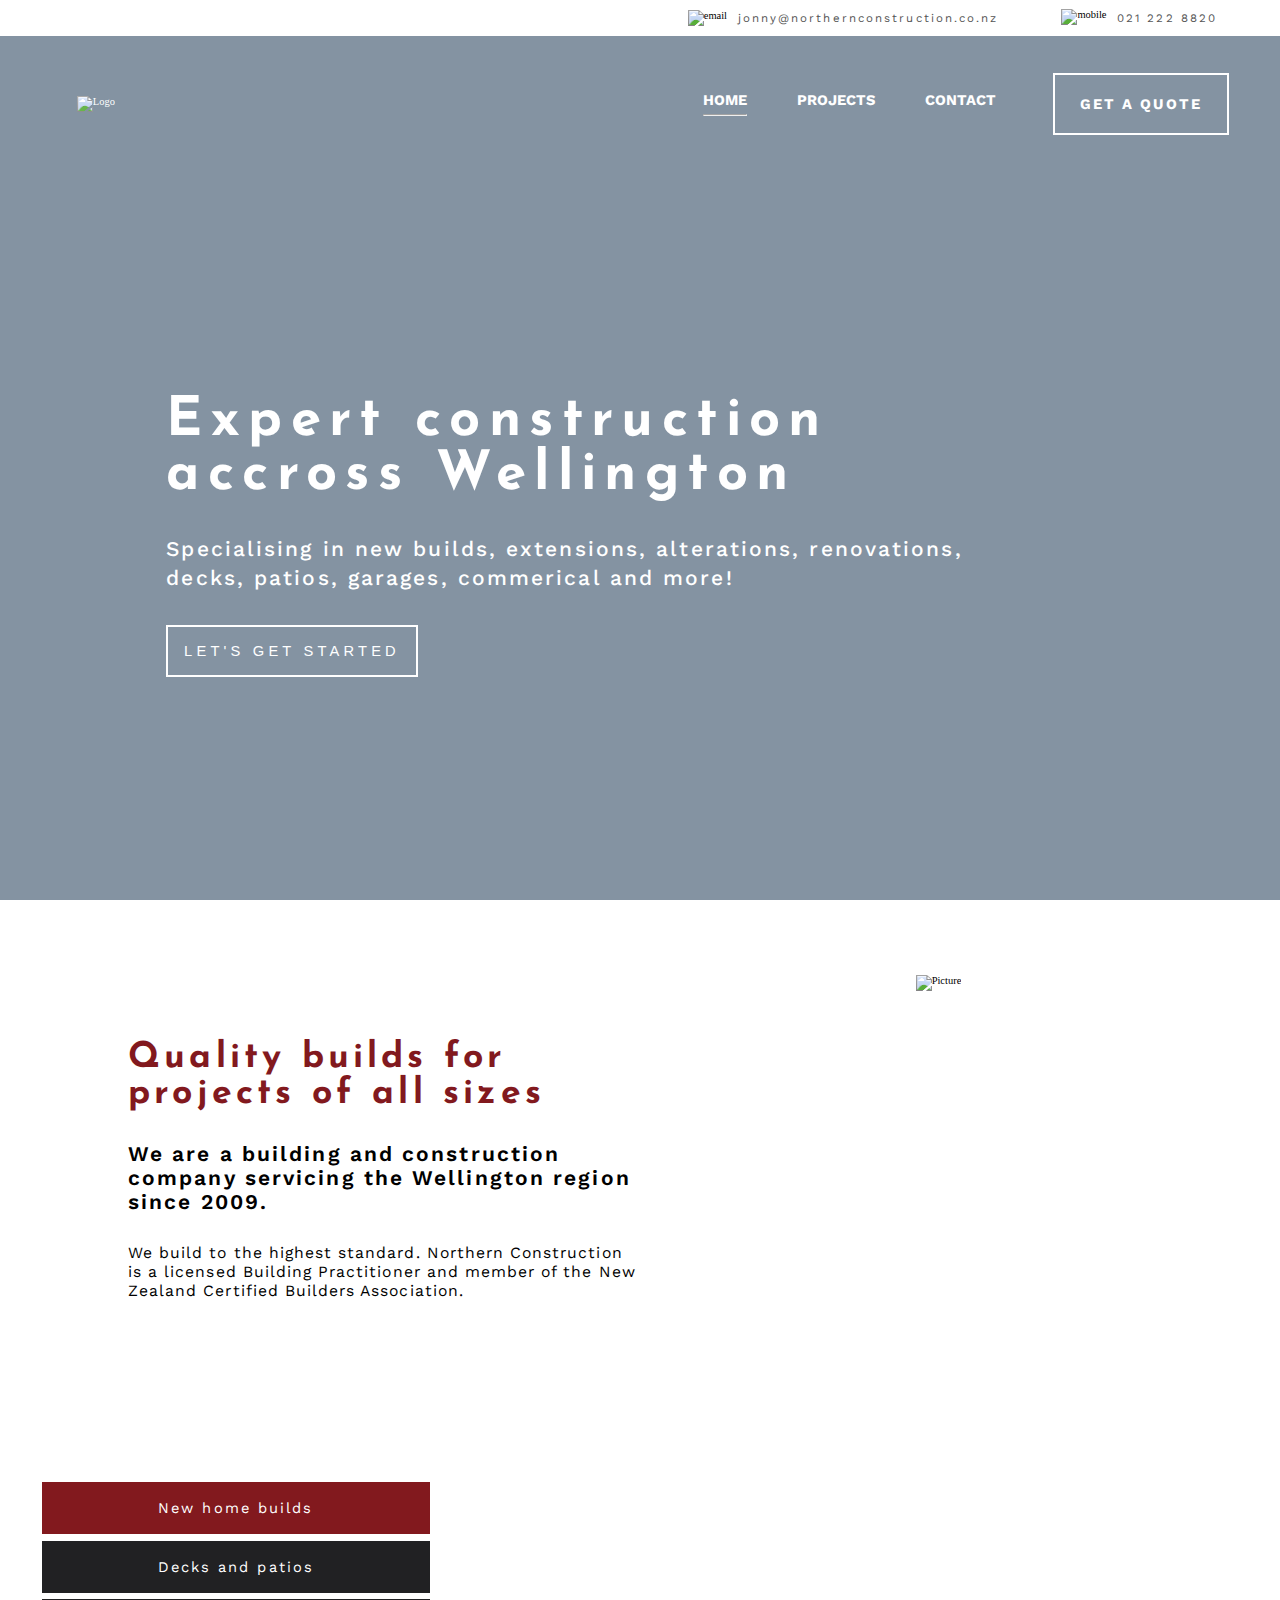
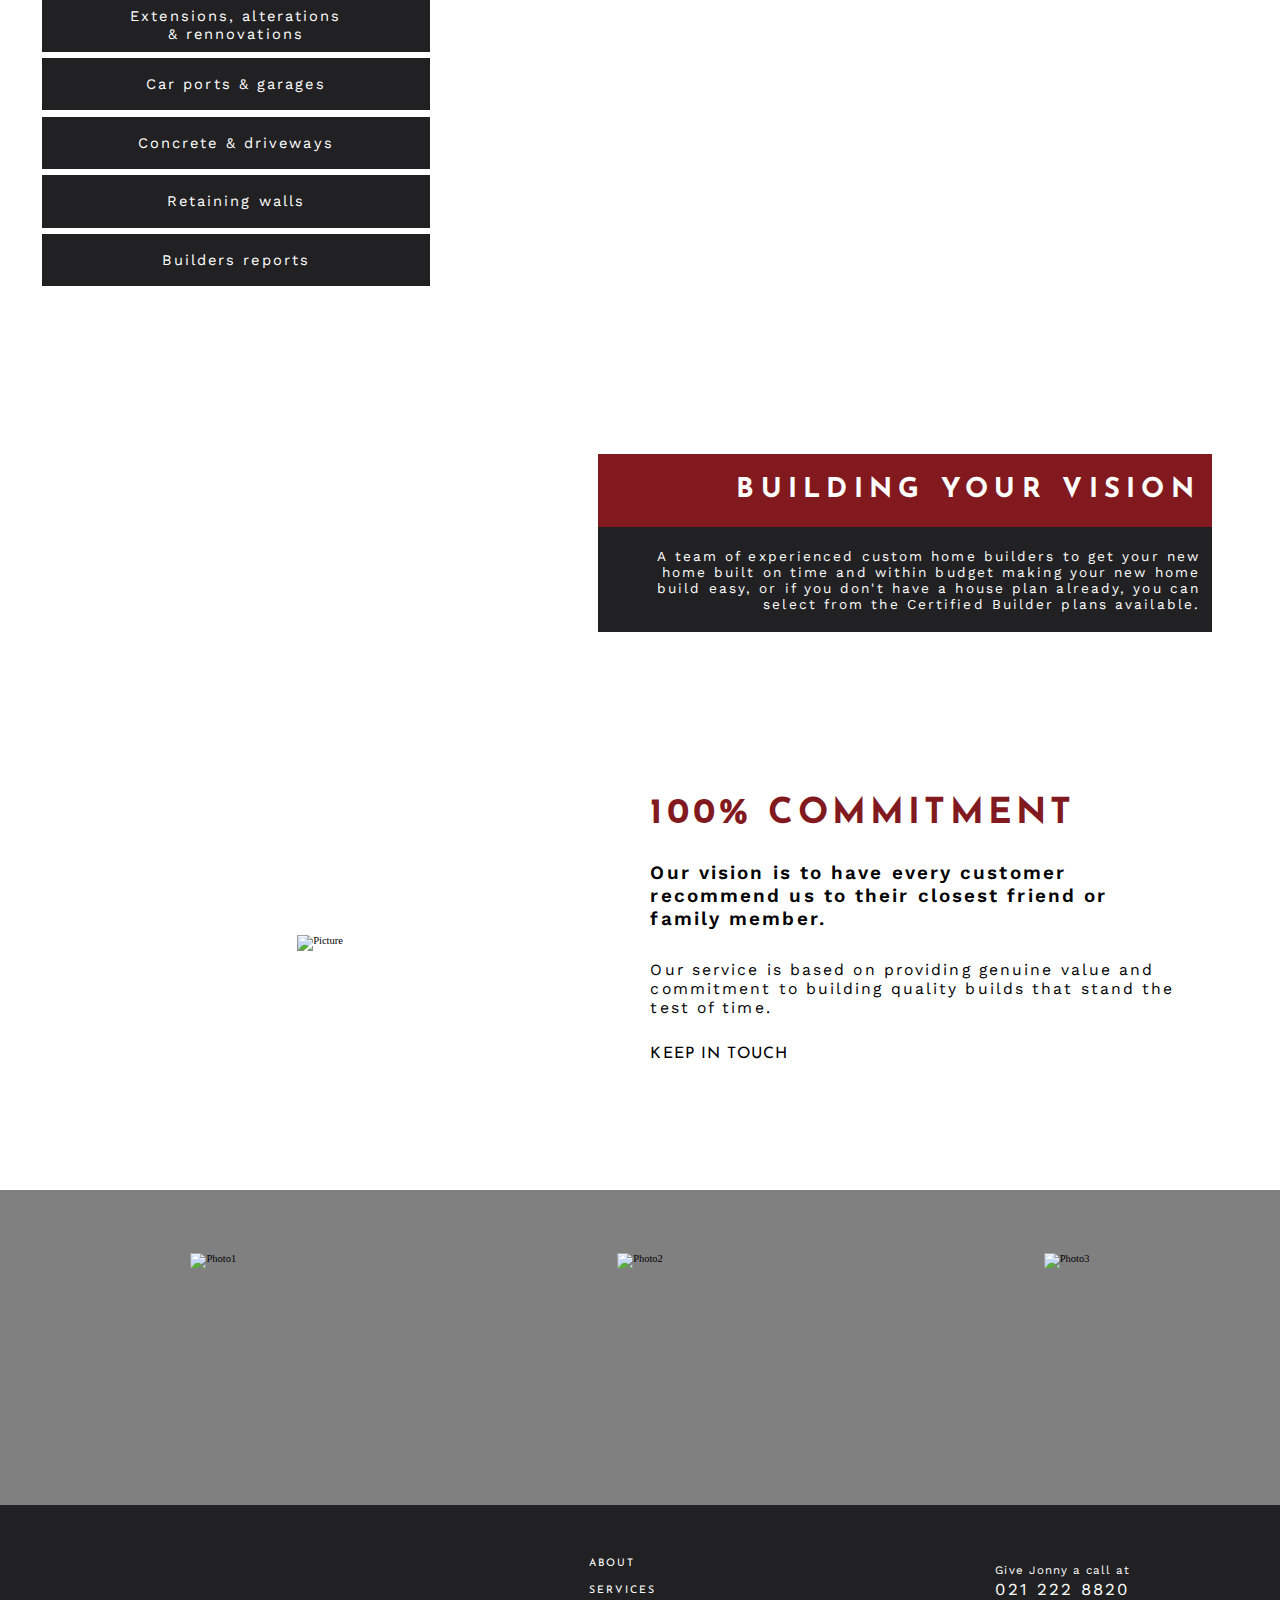
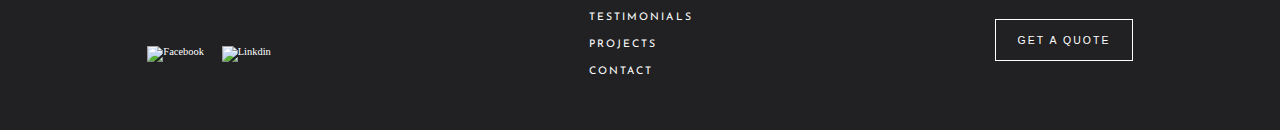
==== commit 23a5a2ed: "Tablet Responsive Done" ====
--- a/index.html
+++ b/index.html
@@ -34,6 +34,7 @@
     <!-- Header with contact numbers -->
 
     <header class="header">
+
         <div class="header__items">
         <img class="header__items--img" src="./img/iconmonstr-email-1.svg" alt="email">
         <p class="header__items--p">jonny@northernconstruction.co.nz</p>
@@ -52,15 +53,15 @@
 
         <div class="homePage-container">
 
-        <nav>
+        <nav class="navBar">
             <a href="index.html"><img class="homePage-master__img" src="./img/LogoMain.png" alt="Logo"></a>
-            <ul>
-                <a href="index.html"><li class="homePage-master__active">HOME <hr class="homePage-master__hr"></li></a>
-                <a href="projects.html"><li>PROJECTS</li></a>
-                <a href="contact.html"><li>CONTACT</li></a>
-                <a href="contact.html"><li class="homePage-master__quote">GET A QUOTE</li></a>
+            <ul class="navBar--ul">
+                <a href="index.html"><li class="navBar--li">HOME <hr class="homePage-master__hr"></li></a>
+                <a href="projects.html"><li class="navBar--li">PROJECTS</li></a>
+                <a href="contact.html"><li class="navBar--li">CONTACT</li></a>
+                <a href="contact.html"><li class="homePage-master__quote navBar--li">GET A QUOTE</li></a>
             </ul>
-            <img class="homePage-master__hamburg" src="./img/hamburyy.png" alt="Hamburg">
+            <div id="hamburger" class="navBar--hamburger"></div>
         </nav>
 
 
@@ -104,11 +105,12 @@
 
         <div class="servicePage-container">
 
+
             <div class="servicePage-container--left">
 
             <ul class="servicePage-container--left__ul">
-                <li class="servicePage-container--left__ul--li1">New home builds <hr></li>
-                <li class="servicePage-container--left__ul--li">Decks and patios</li>
+                <li class="servicePage-container--left__ul--li1">New home builds</li>
+                <a href=""><li class="servicePage-container--left__ul--li">Decks and patios</li></a>
                 <li class="servicePage-container--left__ul--li">Extensions, alterations<br>& rennovations</li>
                 <li class="servicePage-container--left__ul--li">Car ports & garages</li>
                 <li class="servicePage-container--left__ul--li">Concrete & driveways</li>
@@ -118,6 +120,7 @@
 
         </div>
 
+
         <div class="servicePage-container--right">
 
             <div class="servicePage-container--right__h1Container">
@@ -165,7 +168,9 @@
                 <a href="https://www.facebook.com/constructionwellington/" target="_blank"><img class="aboutPageSecond__right--icons" src="./img/black-facebook.png" alt=""></a>
                 <a href="https://nz.linkedin.com/in/jonny-peel-235b6533" target="_blank"><img class="aboutPageSecond__right--icons" src="./img/blacklinkedin-icon.jpeg" alt=""></a>
             </div>
-            </div>
+            
+            </div>
+
         </div>
 
 
--- a/css/style.css
+++ b/css/style.css
@@ -15,6 +15,12 @@
 
 ul {
   list-style: none; }
+
+a {
+  color: white; }
+
+a:hover {
+  color: white; }
 
 .homePage-master {
   height: 96vh;
@@ -22,19 +28,18 @@
   .homePage-master__img {
     height: 3rem; }
   .homePage-master__hamburg {
-    height: 35px;
+    height: 25px;
     margin-top: 1%;
     margin-right: 3%;
     display: none; }
   .homePage-master__bottom {
-    height: 83vh;
+    height: 81vh;
     width: 100vw;
     display: flex;
-    justify-content: flex-end;
+    justify-content: center;
     align-items: flex-start;
     flex-direction: column;
-    padding-left: 13%;
-    padding-bottom: 22rem; }
+    padding-left: 13%; }
     .homePage-master__bottom--h1 {
       justify-content: flex-start;
       align-items: center;
@@ -68,12 +73,13 @@
   .homePage-master__quote {
     border: 2px solid white;
     margin-left: 3rem;
-    margin-top: 0.6rem;
+    margin-top: 0.2rem;
     letter-spacing: 0.2rem;
     font-size: 1.2rem;
     font-family: 'Work Sans', sans-serif;
     padding-top: 1.5rem;
-    padding-bottom: 1.5rem; }
+    padding-bottom: 1.5rem;
+    color: white; }
   .homePage-master__active {
     color: white; }
   .homePage-master__hr {
@@ -95,85 +101,63 @@
   background-position: center;
   opacity: 90%; }
 
-@media (max-width: 600px) {
+@media (min-width: 601px) and (max-width: 1023px) {
   .homePage-master {
-    width: 100%;
-    height: 97vh; }
+    height: 96vh;
+    width: 100vw; }
     .homePage-master__img {
-      height: 35px;
-      padding-left: 2%; }
-    .homePage-master__hamburg {
-      display: block; }
-    .homePage-master__h1 {
-      text-align: center;
-      padding-top: 40%;
+      height: 3rem; }
+    .homePage-master__bottom {
+      height: 81vh;
+      width: 100vw;
       display: flex;
       justify-content: center;
       align-items: center;
-      color: white;
-      font-size: 3.8rem;
-      letter-spacing: 0.4rem;
-      font-family: 'Josefin Sans', sans-serif;
-      font-weight: 700;
-      padding-left: 0%; }
-    .homePage-master__p {
-      display: none; }
-    .homePage-master__started {
-      list-style-position: inside;
-      border: 2px solid white;
-      padding-top: 2rem;
-      padding-bottom: 2rem;
-      padding-right: 1.5rem;
-      padding-left: 1.5rem;
-      margin-left: 24%;
-      color: white;
-      font-size: 1.8rem;
-      margin-top: 10rem;
-      letter-spacing: 0.4rem;
-      background: none;
-      cursor: pointer; } }
-@media (min-width: 601px) and (max-width: 1023px) {
-  .homePage-master {
-    width: 100%;
-    height: 97vh; }
-    .homePage-master__img {
-      height: 25px; }
+      flex-direction: column;
+      padding-left: 0%;
+      padding-bottom: 4rem; }
+      .homePage-master__bottom--h1 {
+        justify-content: center;
+        align-items: center;
+        color: white;
+        font-size: 3rem;
+        text-align: center;
+        letter-spacing: 0.8rem;
+        line-height: 4rem;
+        padding-bottom: 7rem; }
+      .homePage-master__bottom--p {
+        display: none; }
+      .homePage-master__bottom--started {
+        list-style-position: inside;
+        border: 2px solid white;
+        padding: 3rem;
+        padding-right: 1.5rem;
+        padding-left: 1.5rem;
+        color: white;
+        font-size: 1.4rem;
+        letter-spacing: 0.4rem;
+        margin-top: 2rem; }
     .homePage-master__quote {
-      list-style-position: inside;
       border: 2px solid white;
       margin-left: 3rem;
-      letter-spacing: 0.2rem;
-      font-size: 14px;
+      margin-top: 0.6rem;
+      letter-spacing: 0.2rem;
+      font-size: 1.2rem;
       font-family: 'Work Sans', sans-serif;
-      margin-top: 10px;
-      padding: 15px; }
-    .homePage-master__h1 {
-      text-align: center;
-      display: flex;
-      justify-content: center;
-      align-items: center;
+      padding-top: 1.5rem;
+      padding-bottom: 1.5rem; }
+    .homePage-master__active {
+      color: white; }
+    .homePage-master__hr {
       color: white;
-      font-size: 4.5rem;
-      letter-spacing: 1rem;
-      font-family: 'Josefin Sans', sans-serif;
-      font-weight: 700;
-      margin: 0;
-      padding: 0;
-      margin-top: 25%; }
-    .homePage-master__p {
-      display: none; }
-    .homePage-master__started {
-      border: 2px solid white;
-      padding: 3rem;
-      margin-left: 35%;
-      font-size: 1.8rem;
-      margin-top: 15%;
-      letter-spacing: 0.4rem;
-      background: none;
-      cursor: pointer; } }
+      margin-top: 5px; }
+    .homePage-master__nav li:hover {
+      opacity: 70%; }
+    .homePage-master__quote:hover {
+      opacity: 100%; } }
 .header {
-  width: 100%;
   height: 4vh;
+  width: 100vw;
   background: white;
   display: flex;
   justify-content: flex-end;
@@ -205,7 +189,7 @@
       font-weight: 400;
       color: #545454; }
 
-nav {
+.navBar {
   height: 15vh;
   width: 100vw;
   display: flex;
@@ -214,11 +198,11 @@
   padding-left: 6%;
   padding-right: 4%; }
 
-nav ul {
+.navBar--ul {
   list-style-type: none;
   display: flex; }
 
-ul li {
+.navBar--li {
   padding: 20px;
   padding-left: 25px;
   padding-right: 25px;
@@ -227,60 +211,47 @@
   font-family: 'Work Sans', sans-serif;
   font-weight: bold; }
 
+.navBar--projects {
+  height: 15vh;
+  width: 100vw;
+  display: flex;
+  align-items: center;
+  justify-content: space-between;
+  padding-left: 6%;
+  padding-right: 4%;
+  background: url(../img/8209158541_4a6fa1d66b_b.jpg);
+  background-color: darkgrey;
+  background-blend-mode: multiply;
+  background-size: cover;
+  background-repeat: no-repeat;
+  background-position: center;
+  opacity: 80%; }
+
+.navBar--hamburger {
+  height: 2rem;
+  width: 3rem;
+  display: flex;
+  justify-content: center;
+  align-items: center;
+  border-top: 5px solid white;
+  border-bottom: 5px solid white;
+  cursor: pointer;
+  margin-top: 1%;
+  margin-right: 4%;
+  display: none; }
+
 @media (max-width: 600px) {
-  nav ul {
+  .navBar--ul {
     display: none; }
 
-  ul li {
-    padding: 20px;
-    padding-left: 25px;
-    padding-right: 25px;
-    color: white;
-    font-size: 18px;
-    font-family: 'Work Sans', sans-serif;
-    font-weight: bold; }
-
-  .header {
-    width: 100%;
-    height: 3vh;
-    background: white;
-    display: flex;
-    justify-content: flex-end;
-    align-items: center;
-    padding: 0; }
-    .header__items {
-      display: flex;
-      padding-right: 5rem; }
-      .header__items--img {
-        height: 1.8rem;
-        margin-top: 0.7rem; }
-      .header__items--p {
-        padding: 1rem;
-        letter-spacing: 0.2rem;
-        font-family: 'Work Sans', sans-serif;
-        font-weight: 400;
-        color: #545454; }
-    .header__items2 {
-      display: flex;
-      padding-right: 2rem; }
-      .header__items2--img {
-        height: 1.8rem;
-        margin-top: 0.7rem; }
-      .header__items2--p {
-        padding: 1rem;
-        letter-spacing: 0.2rem;
-        font-family: 'Work Sans', sans-serif;
-        font-weight: 400;
-        color: #545454; } }
+  .navBar--hamburger {
+    display: block; } }
 @media (min-width: 601px) and (max-width: 1023px) {
-  ul li {
-    padding: 30px;
-    padding-left: 20px;
-    padding-right: 20px;
-    color: white;
-    font-size: 14px;
-    font-family: 'Work Sans', sans-serif;
-    font-weight: bold; } }
+  .navBar--ul {
+    display: none; }
+
+  .navBar--hamburger {
+    display: block; } }
 .aboutPage-container {
   width: 100vw;
   height: 60vh;
@@ -334,104 +305,54 @@
     max-width: 60ch; }
 
 @media (max-width: 600px) {
-  .aboutPage-master {
+  .aboutPage-container {
+    display: none; } }
+@media (min-width: 601px) and (max-width: 1023px) {
+  .aboutPage-container {
     width: 100vw;
-    height: 80vh;
+    height: 85vh;
     display: flex;
     justify-content: center;
     align-items: center;
     flex-wrap: wrap; }
 
-  .aboutPage-container {
-    height: 100%;
+  .aboutPage__right {
     width: 100%;
+    height: 55%;
     display: flex;
     justify-content: center;
     align-items: center;
-    flex-wrap: wrap; }
-
-  .aboutPage__right {
-    width: 100%;
-    height: 50%;
+    padding-bottom: 1rem; }
+
+  .aboutPage__right--img {
+    height: 90%;
+    padding: 2rem;
+    padding-right: 0%;
     display: flex;
     justify-content: center;
-    align-items: flex-start;
-    padding-left: 1.5%;
-    margin-top: 2%; }
+    align-items: center; }
 
   .aboutPage__left {
     width: 100%;
-    height: 50%;
-    display: flex;
-    justify-content: flex-end;
+    height: 45%;
+    display: flex;
+    justify-content: center;
     align-items: center;
     flex-direction: column;
-    padding-left: 0;
-    margin-top: 5%; }
+    padding-left: 0%;
+    padding-top: 1rem; }
     .aboutPage__left--heading {
-      text-align: center;
-      font-size: 4rem;
-      font-family: 'Josefin Sans', sans-serif;
-      font-weight: 700;
-      color: #82191E;
-      padding-bottom: 3rem;
+      font-size: 3.2rem;
       letter-spacing: 0.4rem;
-      max-width: 20ch; }
+      padding-bottom: 2.8rem;
+      max-width: 24ch;
+      text-align: center; }
     .aboutPage__left--subHeading {
-      text-align: center;
-      font-family: 'Work Sans', sans-serif;
-      font-weight: 600;
-      font-size: 2rem;
-      padding-bottom: 3rem;
-      letter-spacing: 0.4rem;
-      max-width: 28ch; }
+      font-size: 1.8rem;
+      text-align: center; }
     .aboutPage__left--text {
-      text-align: center;
-      font-family: 'Work Sans', sans-serif;
-      font-weight: 400;
-      font-size: 1.8rem;
-      padding-bottom: 3rem;
-      letter-spacing: 0.2rem;
-      max-width: 42ch; } }
-@media (min-width: 601px) and (max-width: 1023px) {
-  .aboutPage__left {
-    width: 50%;
-    height: 100%;
-    display: flex;
-    justify-content: center;
-    align-items: flex-start;
-    flex-direction: column;
-    padding-left: 8%; }
-    .aboutPage__left--heading {
-      font-size: 3rem;
-      font-family: 'Josefin Sans', sans-serif;
-      font-weight: 700;
-      color: #82191E;
-      padding-bottom: 3rem;
-      letter-spacing: 0.4rem;
-      padding-top: 3rem; }
-    .aboutPage__left--subHeading {
-      font-family: 'Work Sans', sans-serif;
-      font-weight: 600;
-      font-size: 1.6rem;
-      padding-bottom: 3rem;
-      letter-spacing: 0.2rem;
-      max-width: 38ch; }
-    .aboutPage__left--text {
-      font-family: 'Work Sans', sans-serif;
-      font-weight: 400;
-      font-size: 1.4rem;
-      padding-bottom: 3rem;
-      letter-spacing: 0.2rem;
-      max-width: 44ch; }
-
-  .aboutPage__right--img {
-    height: 65%;
-    padding: 2rem;
-    padding-right: 4rem;
-    display: flex;
-    justify-content: center;
-    align-items: center; } }
+      font-size: 1.3rem;
+      text-align: center; } }
 .servicePage-container {
   height: 95vh;
   width: 100vw;
@@ -444,27 +365,38 @@
     height: 100%;
     width: 40%;
     display: flex;
-    flex-direction: column; }
+    flex-direction: column;
+    padding-left: 4rem; }
     .servicePage-container--left__ul {
-      padding-top: 2rem; }
+      padding-top: 4rem; }
     .servicePage-container--left__ul--li1 {
+      height: 5rem;
+      width: 37rem;
+      display: flex;
+      justify-content: center;
+      align-items: center;
+      flex-direction: column;
+      color: white;
       text-align: center;
-      width: 350px;
       background: #82191E;
-      margin-top: 10px;
-      margin-bottom: 10px;
-      margin-left: 8%;
-      letter-spacing: 0.2rem;
-      font-family: 'Work Sans', sans-serif; }
+      letter-spacing: 0.2rem;
+      font-family: 'Work Sans', sans-serif;
+      font-size: 1.4rem;
+      margin-bottom: 0.6rem; }
     .servicePage-container--left__ul--li {
+      height: 5rem;
+      width: 37rem;
+      display: flex;
+      justify-content: center;
+      align-items: center;
+      flex-direction: column;
+      color: white;
       text-align: center;
-      width: 350px;
       background: #212123;
-      margin-top: 10px;
-      margin-bottom: 10px;
-      margin-left: 8%;
-      letter-spacing: 0.2rem;
-      font-family: 'Work Sans', sans-serif; }
+      letter-spacing: 0.2rem;
+      font-family: 'Work Sans', sans-serif;
+      font-size: 1.4rem;
+      margin-bottom: 0.6rem; }
   .servicePage-container hr {
     margin-left: 7rem;
     width: 50%; }
@@ -486,7 +418,7 @@
       margin-left: 8.2rem; }
       .servicePage-container--right__h1Container--h1 {
         color: white;
-        font-size: 2.7rem;
+        font-size: 2.6rem;
         letter-spacing: 0.6rem;
         padding: 2%;
         font-family: 'Josefin Sans', sans-serif; }
@@ -500,111 +432,98 @@
       margin-left: 8.2rem; }
       .servicePage-container--right__pContainer--p {
         color: white;
-        font-size: 1.4rem;
-        letter-spacing: 0.3rem;
+        font-size: 1.3rem;
+        letter-spacing: 0.2rem;
         text-align: right;
         padding: 2%;
         font-family: 'Work Sans', sans-serif; }
 
 @media (max-width: 600px) {
   .servicePage-container {
-    display: flex;
-    justify-content: flex-end;
-    align-items: flex-start;
-    flex-direction: column-reverse;
-    background-color: lightslategrey;
-    background-blend-mode: multiply; }
-    .servicePage-container hr {
-      margin-left: 0px;
-      width: 76%; }
-    .servicePage-container__ul {
-      padding-top: 5%;
-      margin-top: 5%; }
-    .servicePage-container__ul--li1 {
-      text-align: left;
-      width: 350px;
-      background: none;
-      margin-top: 10px;
-      margin-bottom: 10px;
-      margin-left: 8%;
-      letter-spacing: 0.2rem;
-      font-family: 'Work Sans', sans-serif;
-      font-size: 2.2rem; }
-    .servicePage-container__ul--li {
-      text-align: left;
-      width: 400px;
-      background: none;
-      margin-top: 12px;
-      margin-bottom: 12px;
-      margin-left: 8%;
-      letter-spacing: 0.2rem;
-      font-family: 'Work Sans', sans-serif;
-      font-size: 2.2rem;
-      font-weight: bold; }
-    .servicePage-container__h1Container {
-      height: 20%;
-      width: 65%;
-      display: flex;
-      justify-content: flex-start;
-      align-items: center;
-      background: #82191E;
-      margin: 0;
-      padding: 0;
-      margin-left: 5%;
-      margin-top: 10%; }
-      .servicePage-container__h1Container--h1 {
+    display: none; } }
+@media (min-width: 601px) and (max-width: 1023px) {
+  .servicePage-container {
+    height: 95vh;
+    width: 100vw;
+    display: flex;
+    flex-direction: column;
+    justify-content: center;
+    align-items: space-between; }
+    .servicePage-container--left {
+      height: 50%;
+      width: 100%;
+      display: flex;
+      flex-direction: column;
+      padding-left: 2rem;
+      padding-top: 2rem; }
+      .servicePage-container--left__ul {
+        padding-top: 0rem; }
+      .servicePage-container--left__ul--li1 {
+        height: 4rem;
+        width: 30rem;
+        display: flex;
+        justify-content: center;
+        align-items: center;
+        flex-direction: column;
         color: white;
-        font-size: 5rem;
-        letter-spacing: 0.6rem;
-        padding-right: 2%;
-        font-family: 'Josefin Sans', sans-serif;
-        padding: 2rem; }
-    .servicePage-container__pContainer {
-      display: none; } }
-@media (min-width: 601px) and (max-width: 1023px) {
-  .servicePage-container__ul {
-    padding-top: 5%; }
-  .servicePage-container__ul--li1 {
-    text-align: center;
-    width: 300px;
-    background: #82191E;
-    margin-left: 8%;
-    letter-spacing: 0.2rem;
-    font-family: 'Work Sans', sans-serif;
-    padding: 20px;
-    font-size: 1.6rem; }
-  .servicePage-container__ul--li {
-    text-align: center;
-    width: 300px;
-    background: #212123;
-    margin-left: 8%;
-    letter-spacing: 0.2rem;
-    font-family: 'Work Sans', sans-serif;
-    padding: 20px;
-    font-size: 1.6rem; }
-  .servicePage-container hr {
-    margin-left: 38px;
-    width: 70%; }
-  .servicePage-container__tabletBackground {
-    display: block; }
-  .servicePage-container__h1Container {
-    height: 8%;
-    width: 40%;
-    display: flex;
-    justify-content: flex-end;
-    align-items: center;
-    background: #82191E;
-    margin-left: 55%;
-    margin-top: 15%; }
-    .servicePage-container__h1Container--h1 {
-      color: white;
-      font-size: 2.2rem;
-      letter-spacing: 0.4rem;
-      padding-right: 2%;
-      font-family: 'Josefin Sans', sans-serif;
-      padding-top: 5px; }
-  .servicePage-container__pContainer {
-    display: none; } }
+        text-align: center;
+        background: #82191E;
+        letter-spacing: 0.2rem;
+        font-family: 'Work Sans', sans-serif;
+        font-size: 1.4rem;
+        margin-bottom: 0.6rem; }
+      .servicePage-container--left__ul--li {
+        height: 4rem;
+        width: 30rem;
+        display: flex;
+        justify-content: center;
+        align-items: center;
+        flex-direction: column;
+        color: white;
+        text-align: center;
+        background: #212123;
+        letter-spacing: 0.2rem;
+        font-family: 'Work Sans', sans-serif;
+        font-size: 1.4rem;
+        margin-bottom: 0.6rem; }
+    .servicePage-container--right {
+      height: 50%;
+      width: 100%;
+      display: flex;
+      justify-content: flex-end;
+      align-items: flex-end;
+      flex-direction: column;
+      padding-bottom: 4rem; }
+      .servicePage-container--right__h1Container {
+        height: 7rem;
+        width: 82%;
+        display: flex;
+        justify-content: flex-end;
+        align-items: center;
+        background: #82191E;
+        margin-left: 0rem; }
+        .servicePage-container--right__h1Container--h1 {
+          color: white;
+          font-size: 2.6rem;
+          letter-spacing: 0.6rem;
+          padding: 2%;
+          font-family: 'Josefin Sans', sans-serif;
+          text-align: right; }
+      .servicePage-container--right__pContainer {
+        height: 13rem;
+        width: 82%;
+        display: flex;
+        justify-content: flex-end;
+        align-items: center;
+        background: #212123;
+        margin-left: 0rem; }
+        .servicePage-container--right__pContainer--p {
+          color: white;
+          font-size: 1.3rem;
+          letter-spacing: 0.2rem;
+          text-align: right;
+          padding: 2%;
+          font-family: 'Work Sans', sans-serif; } }
 .aboutPageSecond-container {
   height: 55vh;
   width: 100vw;
@@ -617,8 +536,7 @@
   height: 100%;
   display: flex;
   justify-content: center;
-  align-items: center;
-  border: 2px solid pink; }
+  align-items: center; }
 
 .aboutPageSecond__left--img {
   height: 100%;
@@ -633,7 +551,6 @@
   justify-content: center;
   align-items: flex-start;
   flex-direction: column;
-  border: 2px solid pink;
   padding-left: 1rem; }
   .aboutPageSecond__right--heading {
     font-size: 3.4rem;
@@ -669,85 +586,53 @@
     height: 25px;
     padding-right: 22px; }
 
-@media (max-width: 600px) {
-  .aboutPageSecondMobileContact-master {
-    display: block; }
-
-  .aboutPageSecondMobileHeader-master {
-    display: block; }
-
-  .aboutPageSecond-master {
+@media (min-width: 601px) and (max-width: 1023px) {
+  .aboutPageSecond-container {
+    height: 45vh;
     width: 100vw;
-    height: 60vh;
-    flex-wrap: wrap; }
-
-  .aboutPageSecond-container {
-    flex-wrap: wrap; }
-
-  .aboutPageSecond__left {
-    width: 100%;
-    height: 40%;
-    display: flex;
-    justify-content: center;
-    align-items: center; }
-
-  .aboutPageSecond__right {
-    width: 100%;
-    height: 30%;
     display: flex;
     justify-content: center;
     align-items: center;
-    flex-direction: column; }
+    background: white; }
+
+  .aboutPageSecond__left {
+    display: none; }
+
+  .aboutPageSecond__right {
+    height: 100%;
+    display: flex;
+    justify-content: center;
+    align-items: center;
+    flex-direction: column;
+    width: 100%;
+    padding-left: 0rem; }
     .aboutPageSecond__right--heading {
-      display: none; }
+      font-size: 3.4rem;
+      font-family: 'Josefin Sans', sans-serif;
+      font-weight: 700;
+      color: #CF2730;
+      padding-bottom: 2.8rem;
+      letter-spacing: 0.4rem; }
     .aboutPageSecond__right--subHeading {
-      text-align: center;
       font-family: 'Work Sans', sans-serif;
       font-weight: 600;
       font-size: 1.8rem;
-      padding-bottom: 3rem;
-      letter-spacing: 0.2rem;
-      max-width: 42ch; }
+      letter-spacing: 0.2rem;
+      max-width: 50ch;
+      padding-bottom: 2.8rem;
+      text-align: center; }
     .aboutPageSecond__right--text {
-      text-align: center;
       font-family: 'Work Sans', sans-serif;
       font-weight: 400;
       font-size: 1.5rem;
-      padding-bottom: 3rem;
-      letter-spacing: 0.2rem;
-      max-width: 52ch; }
+      padding-bottom: 2.8rem;
+      letter-spacing: 0.2rem;
+      max-width: 56ch;
+      text-align: center; }
     .aboutPageSecond__right--h3 {
       display: none; }
     .aboutPageSecond__right--iconRow {
       display: none; } }
-@media (min-width: 601px) and (max-width: 1023px) {
-  .aboutPageSecond__left {
-    width: 100%;
-    height: 40%;
-    display: flex;
-    justify-content: center;
-    align-items: center; }
-
-  .aboutPageSecond__right {
-    width: 100%;
-    height: 100%;
-    display: flex;
-    justify-content: center;
-    align-items: flex-start;
-    flex-direction: column;
-    margin-left: 5%;
-    margin-top: 0.5%; }
-    .aboutPageSecond__right--heading {
-      font-size: 2.5rem; }
-    .aboutPageSecond__right--subHeading {
-      font-size: 1.4rem; }
-    .aboutPageSecond__right--text {
-      font-size: 1.2rem;
-      max-width: 50ch; }
-    .aboutPageSecond__right--h3 {
-      font-size: 1.4rem; }
-    .aboutPageSecond__right--icons {
-      height: 20px; } }
 .credentials-container {
   width: 100%;
   height: 35vh;
@@ -770,7 +655,7 @@
   .credentials-container {
     display: none; } }
 .footer-container {
-  height: 30vh;
+  height: 25vh;
   width: 100vw;
   display: flex;
   justify-content: space-around;
@@ -809,7 +694,8 @@
     margin-top: 20px;
     margin-right: 15px; }
   .footer-container__li {
-    font-size: 1.1rem;
+    color: white;
+    font-size: 1rem;
     padding: 8px;
     font-family: 'Josefin Sans', sans-serif;
     letter-spacing: 0.2rem; }
@@ -866,118 +752,58 @@
     .footer-container__button {
       display: none; } }
 @media (min-width: 601px) and (max-width: 1023px) {
-  .footer-container__row3 {
-    display: none; }
-  .footer-container__li {
-    padding-right: 15rem; } }
-.navBar-master {
-  width: 100%;
-  height: 12vh;
-  display: flex;
-  align-items: center;
-  justify-content: space-between; }
-  .navBar-master__quote {
-    list-style-position: inside;
-    border: 2px solid white;
-    margin-left: 3rem;
-    letter-spacing: 0.2rem;
-    font-size: 18px;
-    font-family: 'Work Sans', sans-serif; }
-  .navBar-master__img {
-    height: 35px; }
-  .navBar-master__hamburg {
-    height: 40px;
-    margin-top: 30%;
-    padding-right: 0%;
-    display: none; }
-  .navBar-master__hr {
-    color: white;
-    margin-top: 5px; }
-  .navBar-master__li {
-    padding: 20px;
-    padding-left: 25px;
-    padding-right: 25px;
-    color: white;
-    font-size: 18px;
-    font-family: 'Work Sans', sans-serif;
-    font-weight: bold; }
-  .navBar-master__liActive {
-    padding: 20px;
-    padding-left: 25px;
-    padding-right: 25px;
-    color: #CF2730;
-    font-size: 18px;
-    font-family: 'Work Sans', sans-serif;
-    font-weight: bold; }
-  .navBar-master__li:hover {
-    opacity: 70%; }
-
-.navBar-container {
-  height: 100%;
-  width: 100%;
-  background: url(../img/8209158541_4a6fa1d66b_b.jpg);
-  background-color: darkgrey;
-  background-blend-mode: multiply;
-  background-size: cover;
-  background-repeat: no-repeat;
-  background-position: center;
-  opacity: 80%; }
-
-.contact-master {
-  width: 100%;
-  min-height: 89vh;
-  padding: 60px; }
-
+  .footer-container {
+    height: 30vh; }
+    .footer-container__row3 {
+      display: none; } }
 .contact-heading {
-  width: 100%;
-  height: 20%;
+  height: 20vh;
+  width: 100vw;
   display: flex;
   justify-content: center;
   align-items: center;
-  flex-direction: column;
-  padding-bottom: 50px;
-  margin-top: 0.5%; }
+  flex-direction: column; }
   .contact-heading--h1 {
     font-family: 'Josefin Sans', sans-serif;
     font-weight: bold;
-    font-size: 4rem;
-    letter-spacing: 0.6rem; }
+    font-size: 3.2rem;
+    letter-spacing: 0.6rem;
+    text-align: center; }
   .contact-heading hr {
     width: 8%;
     height: 4px;
     border: none;
     background: black;
-    margin-top: 1.3%; }
+    margin-top: 1.5%; }
 
 .contact-container {
-  height: 80%;
-  width: 100%;
-  display: flex; }
-  .contact-container__heading {
-    display: flex;
-    justify-content: center;
-    align-items: center; }
+  height: 60vh;
+  width: 100vw;
+  display: flex;
+  justify-content: center;
+  align-items: center;
+  margin-top: 2rem;
+  margin-bottom: 8rem; }
   .contact-container__left {
     width: 50%;
     height: 100%;
     display: flex;
-    justify-content: flex-start;
+    justify-content: center;
     align-items: flex-start;
     flex-direction: column;
-    padding-left: 20%;
-    margin-top: 2%; }
+    padding-left: 20%; }
     .contact-container__left--heading {
       font-family: 'Josefin Sans', sans-serif;
       font-weight: bold;
-      font-size: 3rem;
+      font-size: 2.8rem;
       letter-spacing: 0.4rem;
-      padding-top: 8px; }
+      padding-top: 0.9rem; }
     .contact-container__left--subHeading {
       font-family: 'work Sans', sans-serif;
       font-weight: 500;
-      font-size: 1.5rem;
+      font-size: 1.4rem;
       letter-spacing: 0.15rem;
-      padding-left: 64px; }
+      padding-left: 6.2rem; }
   .contact-container__leftMobile {
     padding-top: 10%;
     margin-bottom: 7%; }
@@ -1003,19 +829,22 @@
     width: 50%;
     height: 100%;
     display: flex;
-    justify-content: space-around;
-    align-items: flex-start;
+    justify-content: center;
+    align-items: center;
     flex-direction: column; }
     .contact-container__right--formContainer {
       height: 100%;
-      width: 80%;
-      margin-left: 20%;
-      padding-top: 8%; }
+      width: 50vw;
+      display: flex;
+      justify-content: center;
+      align-items: flex-start;
+      flex-direction: column;
+      padding-left: 20%; }
       .contact-container__right--formContainer label {
-        font-size: 1.5rem;
+        font-size: 1.4rem;
         font-family: 'Work Sans', sans-serif;
         font-weight: bold;
-        margin-bottom: 10px; }
+        letter-spacing: 0.1rem; }
       .contact-container__right--formContainer input[type=text], .contact-container__right--formContainer select, .contact-container__right--formContainer textarea {
         display: flex;
         justify-content: center;
@@ -1044,148 +873,57 @@
         padding-left: 40px;
         margin-left: 40px; }
 
-@media (max-width: 600px) {
-  .navBar-master {
-    width: 100%;
-    height: 12vh;
-    display: flex;
-    align-items: center;
-    justify-content: space-between; }
-    .navBar-master__quote {
-      display: none; }
-    .navBar-master__img {
-      height: 35px;
-      padding-left: 2%; }
-    .navBar-master__hamburg {
-      display: block; }
-    .navBar-master__hr {
-      display: none; }
-    .navBar-master__li {
-      display: none; }
-    .navBar-master__liActive {
-      display: none; }
+@media (min-width: 601px) and (max-width: 1023px) {
+  .contact-heading--h1 {
+    font-size: 2.6rem;
+    letter-spacing: 0.4rem;
+    padding: 2%; }
 
   .contact-container {
-    height: 80%;
-    width: 100%;
-    display: flex;
-    flex-direction: column-reverse; }
-    .contact-container__heading {
-      display: flex;
-      justify-content: center;
-      align-items: center; }
+    height: 150vh;
+    display: flex;
+    justify-content: center;
+    align-items: flex-start;
+    flex-wrap: wrap-reverse;
+    margin-top: 0rem;
+    margin-bottom: 5rem; }
     .contact-container__left {
       width: 100%;
-      height: 100%;
-      display: flex;
-      justify-content: flex-start;
+      height: 50%;
+      display: flex;
+      justify-content: center;
       align-items: flex-start;
       flex-direction: column;
-      padding-left: 18%;
-      margin-bottom: 10%;
-      margin-top: 0; }
-      .contact-container__left--subHeading {
-        font-family: 'work Sans', sans-serif;
-        font-weight: 500;
-        font-size: 1.6rem;
-        letter-spacing: 0.15rem;
-        padding-left: 64px; }
+      padding-left: 23%;
+      margin-top: 2rem; }
     .contact-container__right {
       width: 100%;
-      height: 100%;
-      display: flex;
-      justify-content: space-around;
+      height: 50%;
+      display: flex;
+      justify-content: center;
       align-items: flex-start;
-      flex-direction: column;
-      margin-bottom: 27%; }
+      flex-direction: column; }
       .contact-container__right--formContainer {
         height: 100%;
-        width: 100%;
-        margin-left: 20%;
-        padding-top: 8%; } }
-@media (min-width: 601px) and (max-width: 1023px) {
-  .navBar-master {
-    width: 100%;
-    height: 12vh;
-    display: flex;
-    align-items: center;
-    justify-content: space-between; }
-    .navBar-master__quote {
-      list-style-position: inside;
-      border: 2px solid white;
-      margin-left: 3rem;
-      letter-spacing: 0.2rem;
-      font-size: 14px;
-      font-family: 'Work Sans', sans-serif;
-      margin-top: 10px;
-      padding: 15px; }
-    .navBar-master__img {
-      height: 25px; }
-    .navBar-master__hr {
-      color: white;
-      margin-top: 5px; }
-    .navBar-master__li {
-      padding: 30px;
-      padding-left: 20px;
-      padding-right: 20px;
-      color: white;
-      font-size: 14px;
-      font-family: 'Work Sans', sans-serif;
-      font-weight: bold; }
-    .navBar-master__liActive {
-      padding: 30px;
-      padding-left: 20px;
-      padding-right: 20px;
-      color: #CF2730;
-      font-size: 14px;
-      font-family: 'Work Sans', sans-serif;
-      font-weight: bold; }
-
-  .contact-container {
-    height: 80%;
-    width: 100%;
-    display: flex;
-    flex-direction: column-reverse; }
-    .contact-container__heading {
-      display: flex;
-      justify-content: center;
-      align-items: center; }
-    .contact-container__left {
-      width: 100%;
-      height: 100%;
-      display: flex;
-      justify-content: flex-start;
-      align-items: flex-start;
-      flex-direction: column;
-      padding-left: 20%;
-      padding-top: 34px;
-      padding-bottom: 40px; }
-    .contact-container__right {
-      width: 100%;
-      height: 100%;
-      display: flex;
-      justify-content: center;
-      align-items: center;
-      flex-direction: column;
-      padding-bottom: 20px; } }
-.project-master {
-  width: 100%;
-  min-height: 120vh; }
-
+        width: 100vw;
+        display: flex;
+        justify-content: center;
+        align-items: flex-start;
+        flex-direction: column;
+        padding-left: 23%; } }
 .project-heading {
-  width: 100%;
-  height: 17.4vh;
+  height: 20vh;
+  width: 100vw;
   display: flex;
   justify-content: center;
   align-items: center;
-  flex-direction: column;
-  padding-bottom: 50px;
-  margin-top: 2%; }
+  flex-direction: column; }
   .project-heading--h1 {
     font-family: 'Josefin Sans', sans-serif;
     font-weight: bold;
-    font-size: 4rem;
-    letter-spacing: 0.6rem; }
+    font-size: 3.2rem;
+    letter-spacing: 0.6rem;
+    text-align: center; }
   .project-heading hr {
     width: 8%;
     height: 4px;
@@ -1194,335 +932,298 @@
     margin-top: 1.5%; }
 
 .project-container {
-  height: 30vh;
-  width: 100%;
-  display: flex;
+  height: 35vh;
+  width: 100vw;
+  display: flex;
+  justify-content: space-around;
+  align-items: center;
   flex-wrap: wrap;
-  padding-top: 40px; }
+  padding-left: 7%;
+  padding-right: 7%; }
   .project-container__left {
-    width: 30%;
+    width: 35%;
     height: 100%;
     display: flex;
-    justify-content: space-around;
+    justify-content: flex-end;
     align-items: flex-start;
     flex-direction: column;
     background: url(../img/house3.jpeg);
     background-size: cover;
     background-repeat: no-repeat;
-    background-position: center;
-    margin-left: 15%;
-    margin-right: 5%; }
+    background-position: center; }
     .project-container__left--box {
-      height: 25%;
+      height: 27%;
+      width: 85%;
+      display: flex;
+      justify-content: center;
+      align-items: flex-start;
+      flex-direction: column;
       background: #838383;
-      margin-left: 2rem;
-      margin-top: 30%;
-      color: white; }
-      .project-container__left--box a {
-        color: white; }
+      color: white;
+      margin-bottom: 2rem;
+      padding-left: 1rem; }
     .project-container__left--h1 {
-      padding: 2%;
-      padding-bottom: 3%;
+      font-size: 2rem;
       letter-spacing: 0.2rem;
       font-family: 'Josefin Sans', sans-serif;
       font-weight: bold;
-      padding-top: 3%; }
+      padding-bottom: 1rem; }
     .project-container__left--p {
-      padding-left: 2%;
+      font-size: 1.2rem;
       letter-spacing: 0.1rem;
       font-family: 'Josefin Sans', sans-serif;
       font-weight: bold; }
   .project-container__right {
-    width: 30%;
+    width: 35%;
     height: 100%;
     display: flex;
-    justify-content: space-around;
+    justify-content: flex-end;
     align-items: flex-start;
     flex-direction: column;
     background: url(../img/house5.jpeg);
     background-size: cover;
     background-repeat: no-repeat;
-    background-position: center;
-    margin-left: 5%;
-    margin-right: 15%; }
+    background-position: center; }
     .project-container__right--box {
-      height: 25%;
+      height: 27%;
+      width: 85%;
+      display: flex;
+      justify-content: center;
+      align-items: flex-start;
+      flex-direction: column;
       background: #838383;
-      margin-left: 2rem;
-      margin-top: 30%;
-      color: white; }
+      color: white;
+      margin-bottom: 2rem;
+      padding-left: 1rem; }
     .project-container__right--h1 {
-      padding: 2%;
-      padding-bottom: 3%;
+      font-size: 2rem;
       letter-spacing: 0.2rem;
       font-family: 'Josefin Sans', sans-serif;
       font-weight: bold;
-      padding-top: 3%; }
+      padding-bottom: 1rem; }
     .project-container__right--p {
-      padding-left: 2%;
+      font-size: 1.2rem;
       letter-spacing: 0.1rem;
       font-family: 'Josefin Sans', sans-serif;
       font-weight: bold; }
 
 .project-container2 {
-  height: 30vh;
-  width: 100%;
-  display: flex;
+  height: 35vh;
+  width: 100vw;
+  display: flex;
+  justify-content: space-around;
+  align-items: center;
   flex-wrap: wrap;
-  padding-top: 40px; }
+  padding-left: 7%;
+  padding-right: 7%;
+  margin-top: 4rem; }
   .project-container2__left2 {
-    width: 30%;
+    width: 35%;
     height: 100%;
     display: flex;
-    justify-content: space-around;
+    justify-content: flex-end;
     align-items: flex-start;
     flex-direction: column;
     background: url(../img/house1.jpeg);
     background-size: cover;
     background-repeat: no-repeat;
-    background-position: center;
-    margin-left: 15%;
-    margin-right: 5%; }
+    background-position: center; }
     .project-container2__left2--box {
-      height: 25%;
+      height: 27%;
+      width: 85%;
+      display: flex;
+      justify-content: center;
+      align-items: flex-start;
+      flex-direction: column;
       background: #838383;
-      margin-left: 2rem;
-      margin-top: 30%;
-      color: white; }
+      color: white;
+      margin-bottom: 2rem;
+      padding-left: 1rem; }
     .project-container2__left2--h1 {
-      padding: 3%;
-      padding-bottom: 3%;
+      font-size: 2rem;
       letter-spacing: 0.2rem;
       font-family: 'Josefin Sans', sans-serif;
       font-weight: bold;
-      padding-top: 3%; }
+      padding-bottom: 1rem; }
     .project-container2__left2--p {
-      padding-left: 3%;
+      font-size: 1.2rem;
       letter-spacing: 0.1rem;
       font-family: 'Josefin Sans', sans-serif;
       font-weight: bold; }
   .project-container2__right2 {
-    width: 30%;
+    width: 35%;
     height: 100%;
     display: flex;
-    justify-content: space-around;
+    justify-content: flex-end;
     align-items: flex-start;
     flex-direction: column;
     background: url(../img/house4.jpeg);
     background-size: cover;
     background-repeat: no-repeat;
-    background-position: center;
-    margin-left: 5%;
-    margin-right: 15%; }
+    background-position: center; }
     .project-container2__right2--box {
-      height: 25%;
+      height: 27%;
+      width: 85%;
+      display: flex;
+      justify-content: center;
+      align-items: flex-start;
+      flex-direction: column;
       background: #838383;
-      margin-left: 2rem;
-      margin-top: 30%;
-      color: white; }
+      color: white;
+      margin-bottom: 2rem;
+      padding-left: 1rem; }
     .project-container2__right2--h1 {
-      padding: 2%;
-      padding-bottom: 3%;
+      font-size: 2rem;
       letter-spacing: 0.2rem;
       font-family: 'Josefin Sans', sans-serif;
       font-weight: bold;
-      padding-top: 3%; }
+      padding-bottom: 1rem; }
     .project-container2__right2--p {
-      padding-left: 2%;
+      font-size: 1.2rem;
       letter-spacing: 0.1rem;
       font-family: 'Josefin Sans', sans-serif;
       font-weight: bold; }
 
 .project-container3 {
-  height: 30vh;
-  width: 100%;
-  display: flex;
+  height: 35vh;
+  width: 100vw;
+  display: flex;
+  justify-content: space-around;
+  align-items: center;
   flex-wrap: wrap;
-  padding-top: 40px; }
+  padding-left: 7%;
+  padding-right: 7%;
+  margin-top: 4rem;
+  margin-bottom: 4rem; }
   .project-container3__left3 {
-    width: 30%;
+    width: 35%;
     height: 100%;
     display: flex;
-    justify-content: space-around;
+    justify-content: flex-end;
     align-items: flex-start;
     flex-direction: column;
     background: url(../img/house2.png);
     background-size: cover;
     background-repeat: no-repeat;
-    background-position: center;
-    margin-left: 15%;
-    margin-right: 5%; }
+    background-position: center; }
     .project-container3__left3--box {
-      height: 25%;
+      height: 27%;
+      width: 85%;
+      display: flex;
+      justify-content: center;
+      align-items: flex-start;
+      flex-direction: column;
       background: #838383;
-      margin-left: 2rem;
-      margin-top: 30%;
-      color: white; }
+      color: white;
+      margin-bottom: 2rem;
+      padding-left: 1rem; }
     .project-container3__left3--h1 {
-      padding: 2%;
-      padding-bottom: 3%;
+      font-size: 2rem;
       letter-spacing: 0.2rem;
       font-family: 'Josefin Sans', sans-serif;
       font-weight: bold;
-      padding-top: 3%; }
+      padding-bottom: 1rem; }
     .project-container3__left3--p {
-      padding-left: 2%;
+      font-size: 1.2rem;
       letter-spacing: 0.1rem;
       font-family: 'Josefin Sans', sans-serif;
       font-weight: bold; }
   .project-container3__right3 {
-    width: 30%;
+    width: 35%;
     height: 100%;
     display: flex;
-    justify-content: space-around;
+    justify-content: flex-end;
     align-items: flex-start;
     flex-direction: column;
     background: url(../img/newhouseaddition.jpeg);
     background-size: cover;
     background-repeat: no-repeat;
-    background-position: center;
-    margin-left: 5%;
-    margin-right: 15%; }
+    background-position: center; }
     .project-container3__right3--box {
-      height: 25%;
-      background: #838383;
-      margin-left: 2rem;
-      margin-top: 30%;
-      color: white; }
-    .project-container3__right3--h1 {
-      padding: 2%;
-      padding-bottom: 3%;
-      letter-spacing: 0.2rem;
-      font-family: 'Josefin Sans', sans-serif;
-      font-weight: bold;
-      padding-top: 3%; }
-    .project-container3__right3--p {
-      padding-left: 2%;
-      letter-spacing: 0.1rem;
-      font-family: 'Josefin Sans', sans-serif;
-      font-weight: bold; }
-
-@media (max-width: 600px) {
-  .project-master {
-    width: 100%;
-    min-height: 200vh; }
-
-  .project-container {
-    height: 30vh;
-    width: 100%;
-    display: flex;
-    flex-wrap: wrap;
-    padding-top: 40px; }
-    .project-container__left {
-      width: 100%;
-      height: 100%;
+      height: 27%;
+      width: 85%;
       display: flex;
       justify-content: center;
       align-items: flex-start;
       flex-direction: column;
-      margin: 0;
-      padding: 0;
-      margin-bottom: 5%; }
+      background: #838383;
+      color: white;
+      margin-bottom: 2rem;
+      padding-left: 1rem; }
+    .project-container3__right3--h1 {
+      font-size: 2rem;
+      letter-spacing: 0.2rem;
+      font-family: 'Josefin Sans', sans-serif;
+      font-weight: bold;
+      padding-bottom: 1rem; }
+    .project-container3__right3--p {
+      font-size: 1.2rem;
+      letter-spacing: 0.1rem;
+      font-family: 'Josefin Sans', sans-serif;
+      font-weight: bold; }
+
+@media (min-width: 601px) and (max-width: 1023px) {
+  .project-heading--h1 {
+    font-size: 2.6rem;
+    letter-spacing: 0.4rem;
+    padding: 2%; }
+
+  .project-container {
+    padding-left: 2%;
+    padding-right: 2%; }
+    .project-container__left {
+      width: 45%; }
+      .project-container__left--box {
+        width: 100%;
+        margin-bottom: 0rem; }
+      .project-container__left--h1 {
+        font-size: 1.8rem; }
     .project-container__right {
-      width: 100%;
-      height: 100%;
-      display: flex;
-      justify-content: center;
-      align-items: flex-start;
-      flex-direction: column;
-      margin: 0;
-      padding: 0;
-      margin-bottom: 100%; }
+      width: 45%; }
+      .project-container__right--box {
+        width: 100%;
+        margin-bottom: 0rem; }
+      .project-container__right--h1 {
+        font-size: 1.8rem; }
 
   .project-container2 {
-    height: 30vh;
-    width: 100%;
-    display: flex;
-    flex-wrap: wrap;
-    padding-top: 40px;
-    margin-top: 285px; }
+    padding-left: 2%;
+    padding-right: 2%; }
     .project-container2__left2 {
-      width: 100%;
-      height: 100%;
-      display: flex;
-      justify-content: center;
-      align-items: flex-start;
-      flex-direction: column;
-      margin: 0;
-      padding: 0;
-      margin-bottom: 5%; }
+      width: 45%; }
+      .project-container2__left2--box {
+        width: 100%;
+        margin-bottom: 0rem; }
+      .project-container2__left2--h1 {
+        font-size: 1.8rem; }
     .project-container2__right2 {
-      width: 100%;
-      height: 100%;
-      display: flex;
-      justify-content: center;
-      align-items: flex-start;
-      flex-direction: column;
-      margin: 0;
-      padding: 0; }
+      width: 45%; }
+      .project-container2__right2--box {
+        width: 100%;
+        margin-bottom: 0rem; }
+      .project-container2__right2--h1 {
+        font-size: 1.8rem; }
 
   .project-container3 {
-    height: 30vh;
-    width: 100%;
-    display: flex;
-    flex-wrap: wrap;
-    padding-top: 40px;
-    margin-top: 285px; }
+    padding-left: 2%;
+    padding-right: 2%; }
     .project-container3__left3 {
-      width: 100%;
-      height: 100%;
-      display: flex;
-      justify-content: center;
-      align-items: flex-start;
-      flex-direction: column;
-      margin: 0;
-      padding: 0;
-      margin-bottom: 5%; }
+      width: 45%; }
+      .project-container3__left3--box {
+        width: 100%;
+        margin-bottom: 0rem; }
+      .project-container3__left3--h1 {
+        font-size: 1.8rem; }
     .project-container3__right3 {
-      width: 100%;
-      height: 100%;
-      display: flex;
-      justify-content: center;
-      align-items: flex-start;
-      flex-direction: column;
-      margin: 0;
-      padding: 0; } }
-@media (min-width: 601px) and (max-width: 1023px) {
-  .project-heading {
-    margin-top: 2.5%; }
-    .project-heading--h1 {
-      font-family: 'Josefin Sans', sans-serif;
-      font-weight: bold;
-      font-size: 4rem;
-      letter-spacing: 0.6rem; }
-
-  .project-container__left--box {
-    margin-left: 0rem;
-    margin-top: 54%; }
-  .project-container__right--box {
-    margin-left: 0rem;
-    margin-top: 54%; }
-
-  .project-container2__left2--box {
-    margin-left: 0rem;
-    margin-top: 54%; }
-  .project-container2__right2--box {
-    margin-left: 0rem;
-    margin-top: 54%; }
-
-  .project-container3__left3--box {
-    margin-left: 0rem;
-    margin-top: 54%; }
-  .project-container3__right3--box {
-    margin-left: 0rem;
-    margin-top: 54%; } }
-.projectAddOn-master {
+      width: 45%; }
+      .project-container3__right3--box {
+        width: 100%;
+        margin-bottom: 0rem; }
+      .project-container3__right3--h1 {
+        font-size: 1.8rem; } }
+.projectAddOn-heading {
+  height: 20vh;
   width: 100%;
-  height: 140vh; }
-
-.projectAddOn-heading {
-  width: 100%;
-  height: 17.4vh;
   display: flex;
   justify-content: center;
   align-items: center;
@@ -1530,8 +1231,9 @@
   .projectAddOn-heading--h1 {
     font-family: 'Josefin Sans', sans-serif;
     font-weight: bold;
-    font-size: 4rem;
-    letter-spacing: 0.6rem; }
+    font-size: 3.2rem;
+    letter-spacing: 0.6rem;
+    text-align: center; }
   .projectAddOn-heading hr {
     width: 8%;
     height: 4px;
@@ -1540,71 +1242,40 @@
     margin-top: 1.5%; }
 
 .projectAddOn-container {
-  height: 30vh;
-  width: 100%;
-  display: flex;
-  padding-top: 40px; }
+  height: 130vh;
+  width: 100vw;
+  display: flex;
+  margin-bottom: 4rem; }
   .projectAddOn-container__left {
-    width: 30%;
     height: 100%;
-    display: flex;
-    justify-content: space-around;
-    align-items: flex-start;
+    width: 50%;
+    display: flex;
+    justify-content: space-evenly;
+    align-items: center;
     flex-direction: column;
-    background: url(../img/house3.jpeg);
-    background-size: cover;
-    background-repeat: no-repeat;
-    background-position: center;
-    margin-left: 15%;
-    margin-right: 5%; }
-  .projectAddOn-container__left2 {
-    margin-top: 5%;
-    width: 30%;
-    height: 20%;
-    display: flex;
-    justify-content: space-around;
-    align-items: flex-start;
-    flex-direction: column;
-    background: url(../img/inside.jpeg);
-    background-size: cover;
-    background-repeat: no-repeat;
-    background-position: center;
-    margin-left: 15%;
-    margin-right: 5%; }
-  .projectAddOn-container__left3 {
-    margin-top: 5%;
-    width: 30%;
-    height: 20%;
-    display: flex;
-    justify-content: space-around;
-    align-items: flex-start;
-    flex-direction: column;
-    background: url(../img/kitchen.jpeg);
-    background-size: cover;
-    background-repeat: no-repeat;
-    background-position: center;
-    margin-left: 15%;
-    margin-right: 5%; }
+    padding-left: 10rem; }
+    .projectAddOn-container__left--img {
+      height: 25rem;
+      width: 38rem; }
   .projectAddOn-container__right {
+    width: 50%;
     position: fixed;
-    left: 60%;
-    top: 40%;
-    width: 30%;
-    height: 100%; }
+    margin-left: 55%;
+    padding-top: 2.4%; }
     .projectAddOn-container__right--h1 {
-      padding: 2rem;
       font-family: 'Work Sans', sans-serif;
       font-weight: 700;
-      font-size: 2rem;
+      font-size: 2.6rem;
       letter-spacing: 0.2rem; }
     .projectAddOn-container__right--p {
-      padding: 2rem;
+      max-width: 59ch;
       font-family: 'Work Sans', sans-serif;
       font-weight: 500;
-      font-size: 1.8rem;
-      letter-spacing: 0.2rem; }
+      font-size: 1.2rem;
+      letter-spacing: 0.2rem;
+      padding-top: 2rem;
+      padding-bottom: 2rem; }
     .projectAddOn-container__right--button {
-      margin: 2rem;
       padding: 1rem;
       font-family: 'Work Sans', sans-serif;
       font-weight: 500;
@@ -1614,118 +1285,29 @@
       border-radius: 5%;
       cursor: pointer; }
 
-.projectAddOn-container__mobile {
-  height: 30vh;
-  width: 100%;
-  display: flex;
-  justify-content: center;
-  align-items: center;
-  display: none; }
-  .projectAddOn-container__mobile--h1 {
-    margin-top: 10%;
-    text-align: center;
-    padding: 2rem;
-    font-family: 'Work Sans', sans-serif;
-    font-weight: 700;
-    font-size: 2rem;
-    letter-spacing: 0.2rem; }
-  .projectAddOn-container__mobile--p {
-    text-align: center;
-    padding: 2rem;
-    font-family: 'Work Sans', sans-serif;
-    font-weight: 500;
-    font-size: 1.8rem;
-    letter-spacing: 0.2rem; }
-  .projectAddOn-container__mobile--button {
-    margin: 2rem;
-    padding: 1rem;
-    font-family: 'Work Sans', sans-serif;
-    font-weight: 500;
-    font-size: 1.4rem;
-    letter-spacing: 0.2rem;
-    background: white;
-    border-radius: 5%;
-    cursor: pointer; }
-
-@media (max-width: 600px) {
-  .projectAddOn-container__mobile {
-    display: block; }
-
-  .projectAddOn-master {
-    width: 100%;
-    height: 100vh; }
-
-  .projectAddOn-heading {
-    width: 100%;
-    height: 17.4vh;
-    display: flex;
-    justify-content: center;
-    align-items: center;
-    flex-direction: column; }
-    .projectAddOn-heading--h1 {
-      text-align: center;
-      font-family: 'Josefin Sans', sans-serif;
-      font-weight: bold;
-      font-size: 3rem;
-      letter-spacing: 0.6rem;
-      max-width: 24ch; }
+@media (min-width: 601px) and (max-width: 1023px) {
+  .projectAddOn-heading--h1 {
+    font-size: 2.6rem;
+    letter-spacing: 0.4rem;
+    padding: 2%; }
 
   .projectAddOn-container {
-    height: 30vh;
-    width: 100%;
-    display: flex;
-    padding-top: 0px; }
+    height: 130vh;
+    width: 100vw;
+    display: flex;
+    margin-bottom: 4rem; }
     .projectAddOn-container__left {
+      height: 100%;
       width: 100%;
-      height: 100%;
-      display: flex;
-      justify-content: center;
+      display: flex;
+      justify-content: space-evenly;
       align-items: center;
       flex-direction: column;
-      background: url(../img/house3.jpeg);
-      background-size: cover;
-      background-repeat: no-repeat;
-      background-position: center;
-      margin: 0;
-      padding: 0; }
-    .projectAddOn-container__left2 {
-      display: none; }
-    .projectAddOn-container__left3 {
-      display: none; }
+      padding-left: 0rem; }
+      .projectAddOn-container__left--img {
+        height: 25rem;
+        width: 38rem; }
     .projectAddOn-container__right {
       display: none; } }
-@media (min-width: 601px) and (max-width: 1023px) {
-  .projectAddOn-master {
-    width: 100%;
-    height: 110vh; }
-
-  .projectAddOn-heading {
-    width: 100%;
-    height: 17.4vh;
-    display: flex;
-    justify-content: center;
-    align-items: center;
-    flex-direction: column; }
-    .projectAddOn-heading--h1 {
-      text-align: center;
-      font-family: 'Josefin Sans', sans-serif;
-      font-weight: bold;
-      font-size: 3rem;
-      letter-spacing: 0.6rem; }
-    .projectAddOn-heading hr {
-      width: 8%;
-      height: 4px;
-      border: none;
-      background: black;
-      margin-top: 1.5%; }
-
-  .projectAddOn-container__right {
-    position: fixed;
-    left: 60%;
-    top: 40%;
-    width: 30%;
-    height: 100%; }
-    .projectAddOn-container__right--p {
-      font-size: 1.2rem; } }
 
 /*# sourceMappingURL=style.css.map */
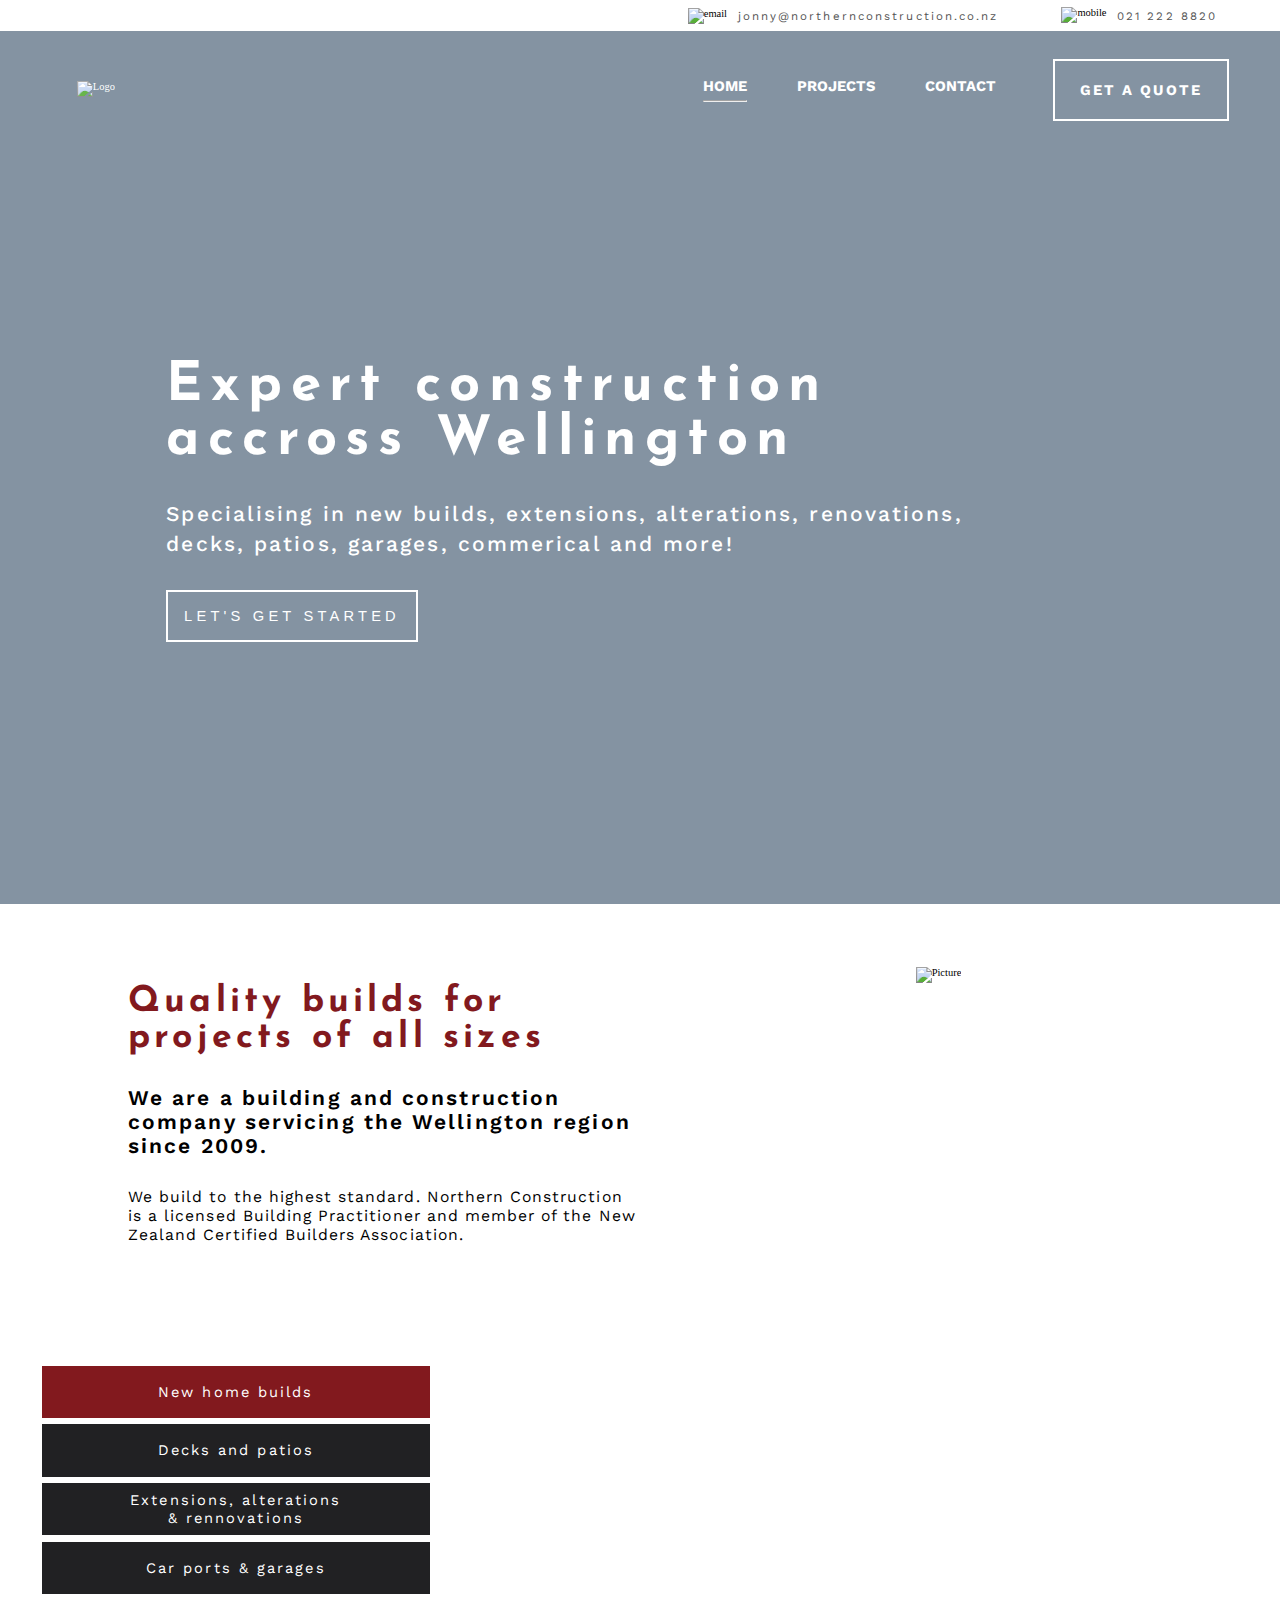
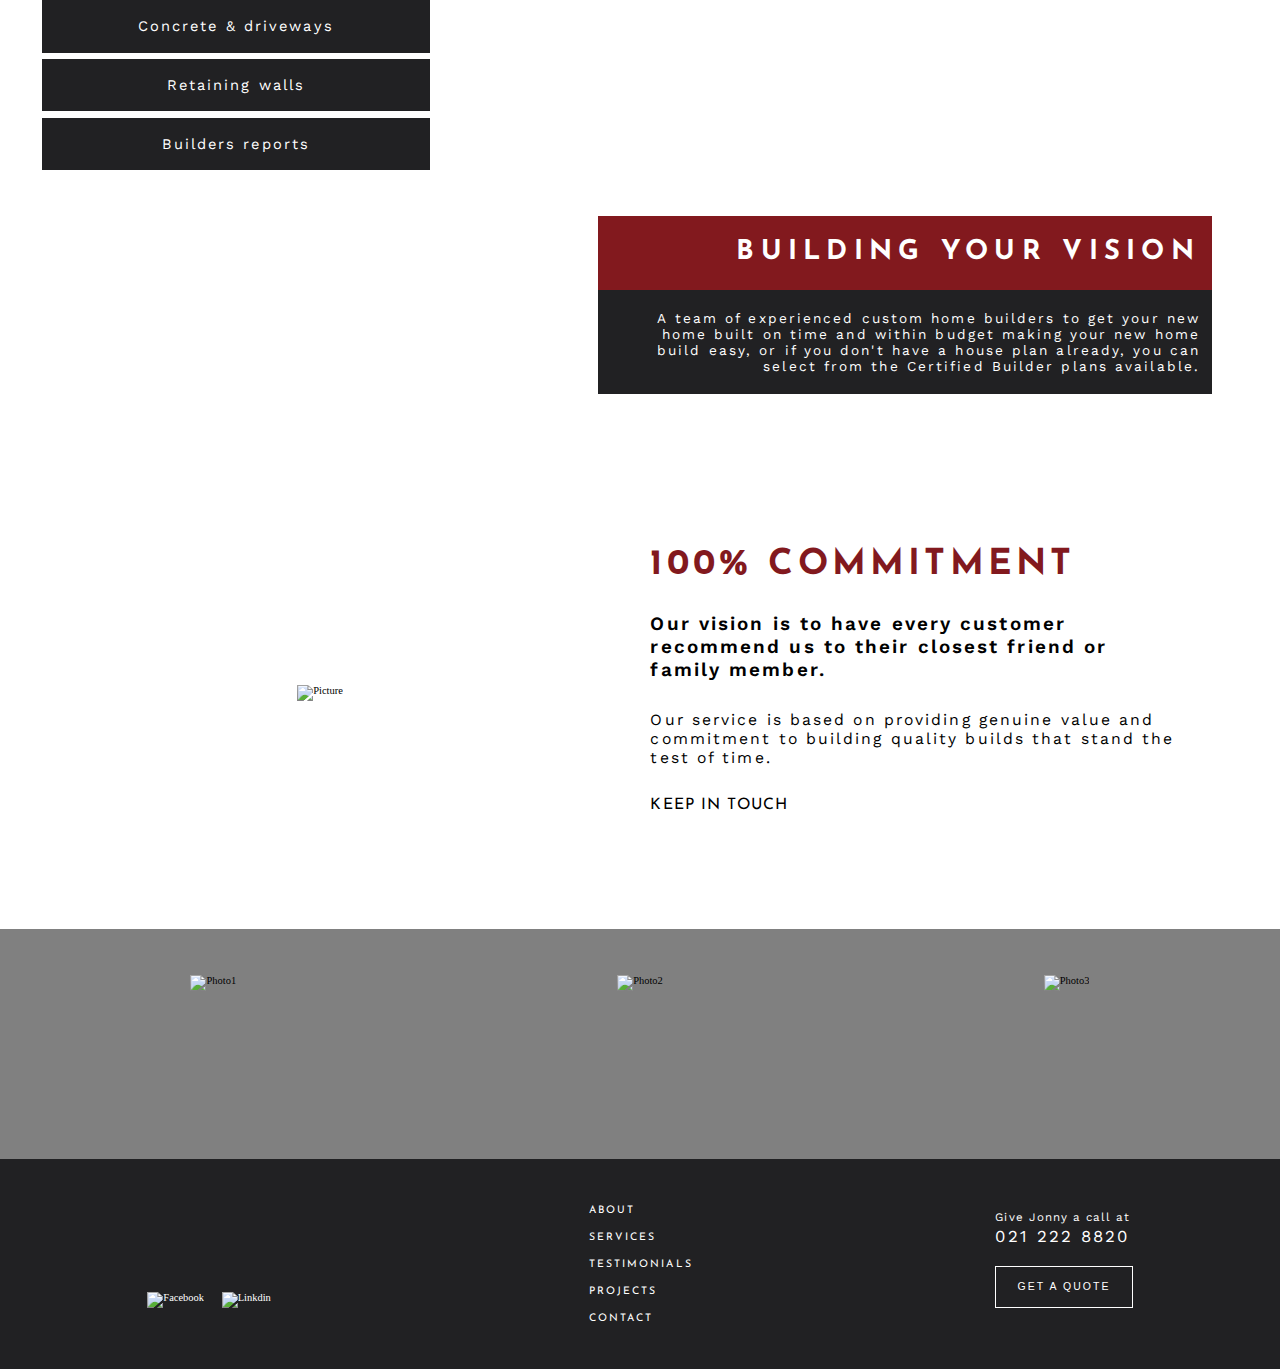
==== commit fb38490c: "Responsive height updated" ====
--- a/index.html
+++ b/index.html
@@ -27,6 +27,10 @@
     <link rel="preconnect" href="https://fonts.gstatic.com" crossorigin>
     <link href="https://fonts.googleapis.com/css2?family=Work+Sans:wght@400;600&display=swap" rel="stylesheet">
 
+
+    <!-- JQuery -->
+    <script src="https://cdnjs.cloudflare.com/ajax/libs/jquery/3.6.0/jquery.min.js"></script>
+
 </head>
 
 <body>
@@ -65,6 +69,18 @@
         </nav>
 
 
+                    <!-- Java Hamburg menu -->
+
+                    <div id="nav-mobile" class="nav-mobile">
+                        <ul class="nav-mobile__ul">
+                            <a href="index.html"><li class="nav-mobile__li">Home</li></a>
+                            <a href="projects.html"><li class="nav-mobile__li">Projects</li></a>
+                            <a href="contact.html"><li class="nav-mobile__li">Contact</li></a>
+                        </ul>
+                   </div>
+
+
+
         <div class="homePage-master__bottom">
             <h1 class="homePage-master__bottom--h1">Expert construction <br> accross Wellington</h1>
 
@@ -227,7 +243,10 @@
 
             </div>
         </div>
- 
+
+
+        <script src="./script.js"></script>
+        
     
 </body>
 </html>--- a/css/style.css
+++ b/css/style.css
@@ -23,15 +23,10 @@
   color: white; }
 
 .homePage-master {
-  height: 96vh;
+  height: 97vh;
   width: 100vw; }
   .homePage-master__img {
     height: 3rem; }
-  .homePage-master__hamburg {
-    height: 25px;
-    margin-top: 1%;
-    margin-right: 3%;
-    display: none; }
   .homePage-master__bottom {
     height: 81vh;
     width: 100vw;
@@ -101,12 +96,11 @@
   background-position: center;
   opacity: 90%; }
 
-@media (min-width: 601px) and (max-width: 1023px) {
+@media (max-width: 600px) {
   .homePage-master {
-    height: 96vh;
-    width: 100vw; }
+    height: 100vh; }
     .homePage-master__img {
-      height: 3rem; }
+      height: 2.8rem; }
     .homePage-master__bottom {
       height: 81vh;
       width: 100vw;
@@ -155,8 +149,59 @@
       opacity: 70%; }
     .homePage-master__quote:hover {
       opacity: 100%; } }
+@media (min-width: 601px) and (max-width: 1023px) {
+  .homePage-master__img {
+    height: 3rem; }
+  .homePage-master__bottom {
+    height: 81vh;
+    width: 100vw;
+    display: flex;
+    justify-content: center;
+    align-items: center;
+    flex-direction: column;
+    padding-left: 0%;
+    padding-bottom: 4rem; }
+    .homePage-master__bottom--h1 {
+      justify-content: center;
+      align-items: center;
+      color: white;
+      font-size: 3rem;
+      text-align: center;
+      letter-spacing: 0.8rem;
+      line-height: 4rem;
+      padding-bottom: 7rem; }
+    .homePage-master__bottom--p {
+      display: none; }
+    .homePage-master__bottom--started {
+      list-style-position: inside;
+      border: 2px solid white;
+      padding: 3rem;
+      padding-right: 1.5rem;
+      padding-left: 1.5rem;
+      color: white;
+      font-size: 1.4rem;
+      letter-spacing: 0.4rem;
+      margin-top: 2rem; }
+  .homePage-master__quote {
+    border: 2px solid white;
+    margin-left: 3rem;
+    margin-top: 0.6rem;
+    letter-spacing: 0.2rem;
+    font-size: 1.2rem;
+    font-family: 'Work Sans', sans-serif;
+    padding-top: 1.5rem;
+    padding-bottom: 1.5rem; }
+  .homePage-master__active {
+    color: white; }
+  .homePage-master__hr {
+    color: white;
+    margin-top: 5px; }
+  .homePage-master__nav li:hover {
+    opacity: 70%; }
+  .homePage-master__quote:hover {
+    opacity: 100%; } }
 .header {
-  height: 4vh;
+  height: 3rem;
   width: 100vw;
   background: white;
   display: flex;
@@ -190,13 +235,14 @@
       color: #545454; }
 
 .navBar {
-  height: 15vh;
+  height: 10rem;
   width: 100vw;
   display: flex;
   align-items: center;
   justify-content: space-between;
   padding-left: 6%;
-  padding-right: 4%; }
+  padding-right: 4%;
+  padding-top: 1rem; }
 
 .navBar--ul {
   list-style-type: none;
@@ -212,7 +258,7 @@
   font-weight: bold; }
 
 .navBar--projects {
-  height: 15vh;
+  height: 10rem;
   width: 100vw;
   display: flex;
   align-items: center;
@@ -225,7 +271,8 @@
   background-size: cover;
   background-repeat: no-repeat;
   background-position: center;
-  opacity: 80%; }
+  opacity: 80%;
+  padding-top: 1rem; }
 
 .navBar--hamburger {
   height: 2rem;
@@ -240,7 +287,34 @@
   margin-right: 4%;
   display: none; }
 
+.nav-mobile {
+  height: 20rem;
+  width: 40%;
+  margin-left: 60%;
+  background: #212123;
+  position: absolute;
+  display: flex;
+  justify-content: center;
+  align-items: center;
+  display: none; }
+  .nav-mobile__ul {
+    list-style: none;
+    background: none; }
+  .nav-mobile__li {
+    padding: 2rem;
+    text-align: center;
+    color: white;
+    font-size: 2rem;
+    font-family: 'Work Sans', sans-serif;
+    letter-spacing: 0.2rem;
+    background: none; }
+  .nav-mobile__li:hover {
+    color: #dadada; }
+
 @media (max-width: 600px) {
+  .header {
+    display: none; }
+
   .navBar--ul {
     display: none; }
 
@@ -253,8 +327,8 @@
   .navBar--hamburger {
     display: block; } }
 .aboutPage-container {
+  height: 40rem;
   width: 100vw;
-  height: 60vh;
   display: flex;
   justify-content: center;
   align-items: center; }
@@ -306,11 +380,56 @@
 
 @media (max-width: 600px) {
   .aboutPage-container {
-    display: none; } }
+    width: 100vw;
+    height: 70vh;
+    display: flex;
+    justify-content: center;
+    align-items: center;
+    flex-wrap: wrap; }
+
+  .aboutPage__right {
+    width: 100%;
+    height: 45%;
+    display: flex;
+    justify-content: center;
+    align-items: center;
+    padding-bottom: 1rem; }
+
+  .aboutPage__right--img {
+    height: 80%;
+    padding-bottom: 0rem;
+    padding-right: 0%;
+    padding: 0%;
+    display: flex;
+    justify-content: center;
+    align-items: center; }
+
+  .aboutPage__left {
+    width: 100%;
+    height: 55%;
+    display: flex;
+    justify-content: center;
+    align-items: center;
+    flex-direction: column;
+    padding-left: 0%;
+    padding-top: 1rem; }
+    .aboutPage__left--heading {
+      font-size: 3.2rem;
+      letter-spacing: 0.4rem;
+      padding-bottom: 2.8rem;
+      max-width: 24ch;
+      text-align: center; }
+    .aboutPage__left--subHeading {
+      font-size: 1.8rem;
+      text-align: center; }
+    .aboutPage__left--text {
+      font-size: 1.3rem;
+      text-align: center;
+      max-width: 50ch; } }
 @media (min-width: 601px) and (max-width: 1023px) {
   .aboutPage-container {
+    height: 65rem;
     width: 100vw;
-    height: 85vh;
     display: flex;
     justify-content: center;
     align-items: center;
@@ -354,7 +473,7 @@
       font-size: 1.3rem;
       text-align: center; } }
 .servicePage-container {
-  height: 95vh;
+  height: 70rem;
   width: 100vw;
   display: flex;
   background: url(../img/pratt-city-ala-september-13-2011-a-crane-lifts-the-trusses-for-frank-hardys-4ef4f4-1600.jpeg);
@@ -443,7 +562,7 @@
     display: none; } }
 @media (min-width: 601px) and (max-width: 1023px) {
   .servicePage-container {
-    height: 95vh;
+    height: 62rem;
     width: 100vw;
     display: flex;
     flex-direction: column;
@@ -525,7 +644,7 @@
           padding: 2%;
           font-family: 'Work Sans', sans-serif; } }
 .aboutPageSecond-container {
-  height: 55vh;
+  height: 45rem;
   width: 100vw;
   display: flex;
   justify-content: center;
@@ -586,9 +705,12 @@
     height: 25px;
     padding-right: 22px; }
 
+@media (max-width: 600px) {
+  .aboutPageSecond-container {
+    display: none; } }
 @media (min-width: 601px) and (max-width: 1023px) {
   .aboutPageSecond-container {
-    height: 45vh;
+    height: 32rem;
     width: 100vw;
     display: flex;
     justify-content: center;
@@ -634,8 +756,8 @@
     .aboutPageSecond__right--iconRow {
       display: none; } }
 .credentials-container {
+  height: 22rem;
   width: 100%;
-  height: 35vh;
   background: url(../img/safety.jpeg);
   background-color: grey;
   background-blend-mode: multiply;
@@ -655,7 +777,7 @@
   .credentials-container {
     display: none; } }
 .footer-container {
-  height: 25vh;
+  height: 20rem;
   width: 100vw;
   display: flex;
   justify-content: space-around;
@@ -714,55 +836,39 @@
     cursor: pointer; }
 
 @media (max-width: 600px) {
-  .footer-master {
-    min-height: 40vh;
-    width: 100%; }
-
   .footer-container {
-    width: 100%;
-    height: 100%;
-    display: flex;
-    justify-content: center;
+    height: 40rem;
+    display: flex;
+    justify-content: space-around;
     align-items: center;
     flex-direction: column-reverse;
-    flex-wrap: wrap;
-    background: #212123; }
+    padding-top: 2rem; }
     .footer-container__logo-img {
-      height: 5rem; }
+      height: 4rem;
+      margin-bottom: 2rem; }
     .footer-container__row1 {
       display: flex;
-      flex-direction: column-reverse;
-      justify-content: center;
-      align-items: center;
-      margin-left: 6%; }
+      flex-direction: column; }
     .footer-container__row3 {
       display: none; }
     .footer-container__socials {
-      height: 20px;
-      width: 20px;
-      margin-top: 40px;
-      margin-right: 36px;
-      margin-bottom: 35%; }
+      display: none; }
     .footer-container__li {
-      text-align: center;
       font-size: 1.2rem;
       padding: 8px;
-      font-family: 'Josefin Sans', sans-serif;
-      letter-spacing: 0.2rem; }
-    .footer-container__button {
-      display: none; } }
+      text-align: center;
+      padding-bottom: 1.4rem; } }
 @media (min-width: 601px) and (max-width: 1023px) {
-  .footer-container {
-    height: 30vh; }
-    .footer-container__row3 {
-      display: none; } }
+  .footer-container__row3 {
+    display: none; } }
 .contact-heading {
-  height: 20vh;
+  height: 15rem;
   width: 100vw;
   display: flex;
   justify-content: center;
   align-items: center;
-  flex-direction: column; }
+  flex-direction: column;
+  border: 2px solid yellow; }
   .contact-heading--h1 {
     font-family: 'Josefin Sans', sans-serif;
     font-weight: bold;
@@ -777,7 +883,7 @@
     margin-top: 1.5%; }
 
 .contact-container {
-  height: 60vh;
+  height: 59rem;
   width: 100vw;
   display: flex;
   justify-content: center;
@@ -873,6 +979,44 @@
         padding-left: 40px;
         margin-left: 40px; }
 
+@media (max-width: 600px) {
+  .contact-heading--h1 {
+    font-size: 2.6rem;
+    letter-spacing: 0.4rem;
+    padding: 2%; }
+
+  .contact-container {
+    height: 120vh;
+    display: flex;
+    justify-content: center;
+    align-items: flex-start;
+    flex-wrap: wrap-reverse;
+    margin-top: 0rem;
+    margin-bottom: 5rem; }
+    .contact-container__left {
+      width: 100%;
+      height: 50%;
+      display: flex;
+      justify-content: center;
+      align-items: flex-start;
+      flex-direction: column;
+      padding-left: 18%;
+      margin-top: 2rem; }
+    .contact-container__right {
+      width: 100%;
+      height: 50%;
+      display: flex;
+      justify-content: center;
+      align-items: flex-start;
+      flex-direction: column; }
+      .contact-container__right--formContainer {
+        height: 100%;
+        width: 100vw;
+        display: flex;
+        justify-content: center;
+        align-items: flex-start;
+        flex-direction: column;
+        padding-left: 23%; } }
 @media (min-width: 601px) and (max-width: 1023px) {
   .contact-heading--h1 {
     font-size: 2.6rem;
@@ -880,7 +1024,7 @@
     padding: 2%; }
 
   .contact-container {
-    height: 150vh;
+    height: 115rem;
     display: flex;
     justify-content: center;
     align-items: flex-start;
@@ -912,7 +1056,7 @@
         flex-direction: column;
         padding-left: 23%; } }
 .project-heading {
-  height: 20vh;
+  height: 15rem;
   width: 100vw;
   display: flex;
   justify-content: center;
@@ -932,14 +1076,15 @@
     margin-top: 1.5%; }
 
 .project-container {
-  height: 35vh;
+  height: 25rem;
   width: 100vw;
   display: flex;
   justify-content: space-around;
   align-items: center;
   flex-wrap: wrap;
   padding-left: 7%;
-  padding-right: 7%; }
+  padding-right: 7%;
+  border: 2px solid green; }
   .project-container__left {
     width: 35%;
     height: 100%;
@@ -950,7 +1095,8 @@
     background: url(../img/house3.jpeg);
     background-size: cover;
     background-repeat: no-repeat;
-    background-position: center; }
+    background-position: center;
+    border: 2px solid yellow; }
     .project-container__left--box {
       height: 27%;
       width: 85%;
@@ -1008,7 +1154,7 @@
       font-weight: bold; }
 
 .project-container2 {
-  height: 35vh;
+  height: 25rem;
   width: 100vw;
   display: flex;
   justify-content: space-around;
@@ -1016,7 +1162,8 @@
   flex-wrap: wrap;
   padding-left: 7%;
   padding-right: 7%;
-  margin-top: 4rem; }
+  margin-top: 4rem;
+  border: 2px solid red; }
   .project-container2__left2 {
     width: 35%;
     height: 100%;
@@ -1085,7 +1232,7 @@
       font-weight: bold; }
 
 .project-container3 {
-  height: 35vh;
+  height: 25rem;
   width: 100vw;
   display: flex;
   justify-content: space-around;
@@ -1094,7 +1241,8 @@
   padding-left: 7%;
   padding-right: 7%;
   margin-top: 4rem;
-  margin-bottom: 4rem; }
+  margin-bottom: 4rem;
+  border: 2px solid green; }
   .project-container3__left3 {
     width: 35%;
     height: 100%;
@@ -1162,6 +1310,64 @@
       font-family: 'Josefin Sans', sans-serif;
       font-weight: bold; }
 
+@media (max-width: 600px) {
+  .project-heading--h1 {
+    font-size: 2.6rem;
+    letter-spacing: 0.4rem;
+    padding: 2%; }
+
+  .project-container {
+    height: 60vh;
+    width: 100vw;
+    padding-left: 1%;
+    padding-right: 1%; }
+    .project-container__left {
+      width: 95%;
+      height: 50%;
+      margin-bottom: 2rem; }
+      .project-container__left--box {
+        width: 78%; }
+    .project-container__right {
+      width: 95%;
+      height: 50%; }
+      .project-container__right--box {
+        width: 78%; }
+
+  .project-container2 {
+    height: 60vh;
+    width: 100vw;
+    padding-left: 1%;
+    padding-right: 1%;
+    margin-top: 4rem; }
+    .project-container2__left2 {
+      width: 95%;
+      height: 50%;
+      margin-bottom: 2rem; }
+      .project-container2__left2--box {
+        width: 78%; }
+    .project-container2__right2 {
+      width: 95%;
+      height: 50%; }
+      .project-container2__right2--box {
+        width: 78%; }
+
+  .project-container3 {
+    height: 60vh;
+    width: 100vw;
+    padding-left: 1%;
+    padding-right: 1%;
+    margin-top: 4rem; }
+    .project-container3__left3 {
+      width: 95%;
+      height: 50%;
+      margin-bottom: 2rem; }
+      .project-container3__left3--box {
+        width: 78%; }
+    .project-container3__right3 {
+      width: 95%;
+      height: 50%; }
+      .project-container3__right3--box {
+        width: 78%; } }
 @media (min-width: 601px) and (max-width: 1023px) {
   .project-heading--h1 {
     font-size: 2.6rem;
@@ -1222,12 +1428,13 @@
       .project-container3__right3--h1 {
         font-size: 1.8rem; } }
 .projectAddOn-heading {
-  height: 20vh;
+  height: 15rem;
   width: 100%;
   display: flex;
   justify-content: center;
   align-items: center;
-  flex-direction: column; }
+  flex-direction: column;
+  border: 2px solid green; }
   .projectAddOn-heading--h1 {
     font-family: 'Josefin Sans', sans-serif;
     font-weight: bold;
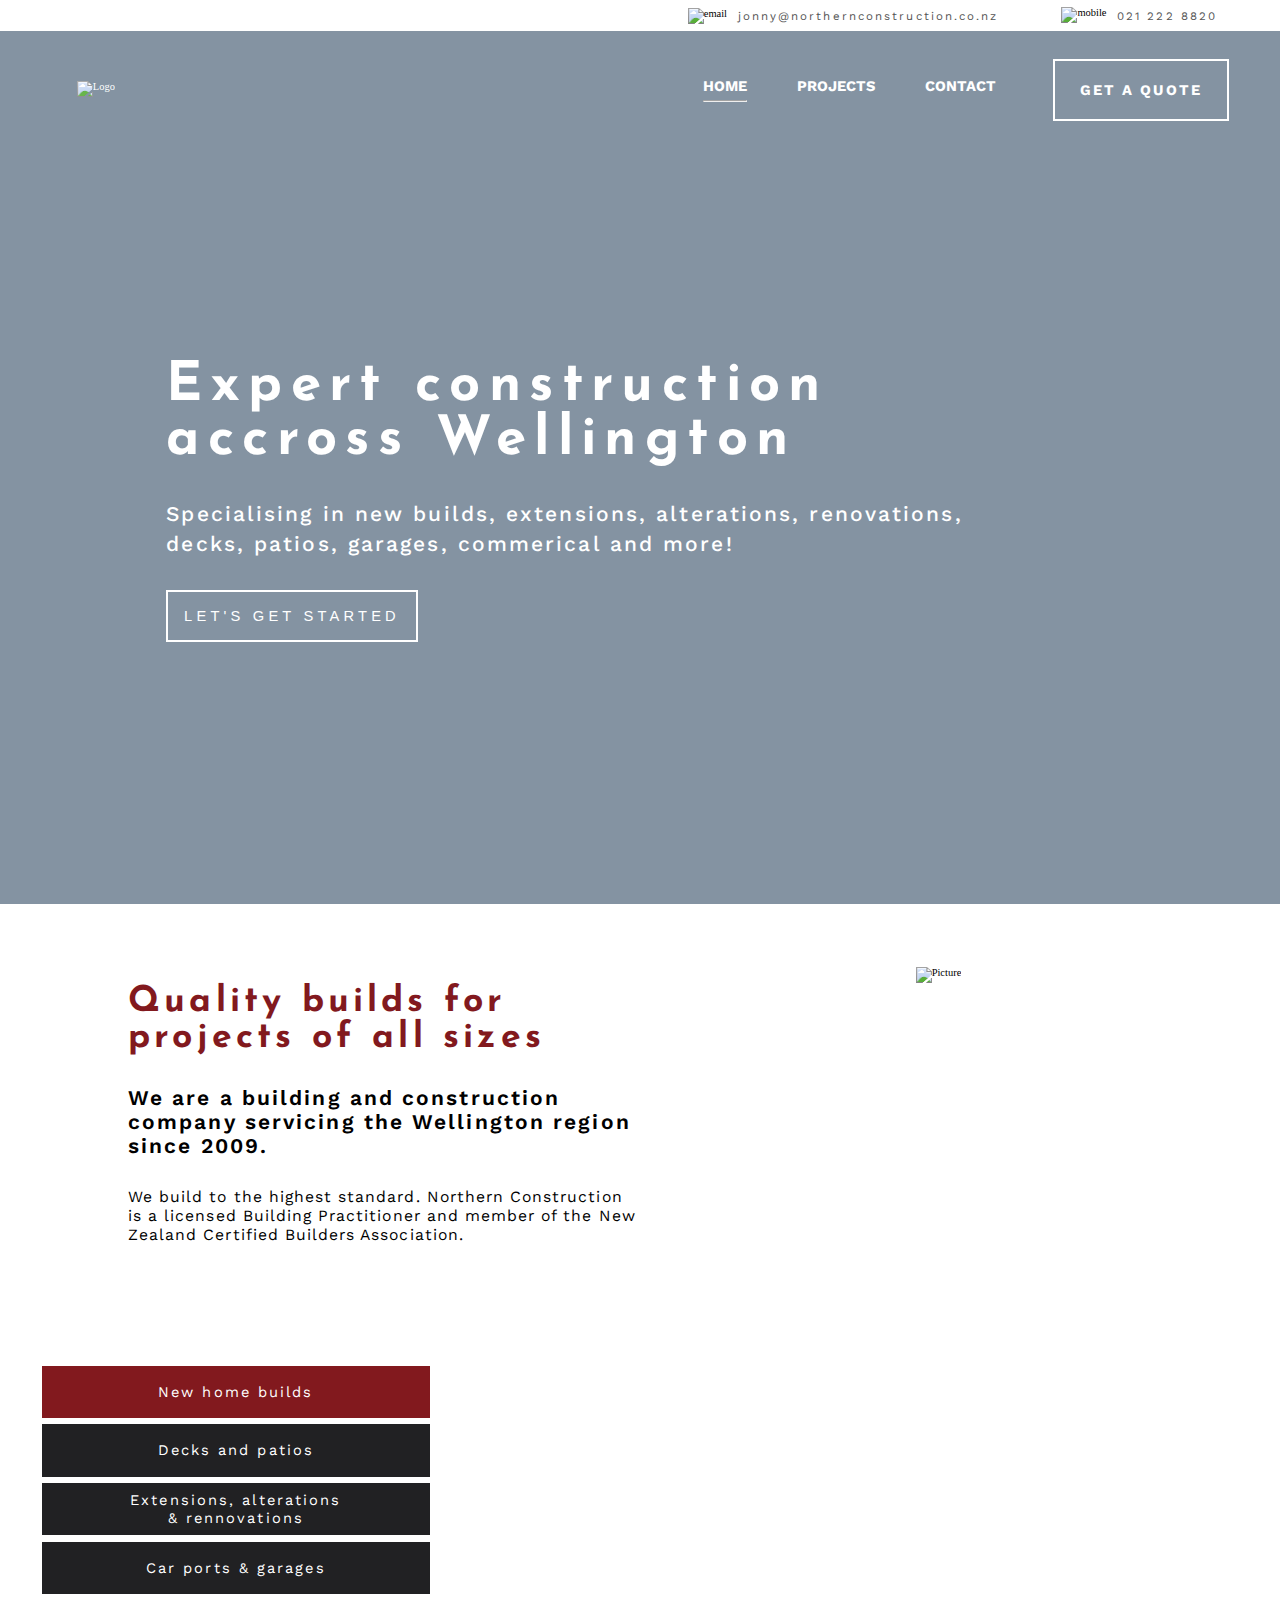
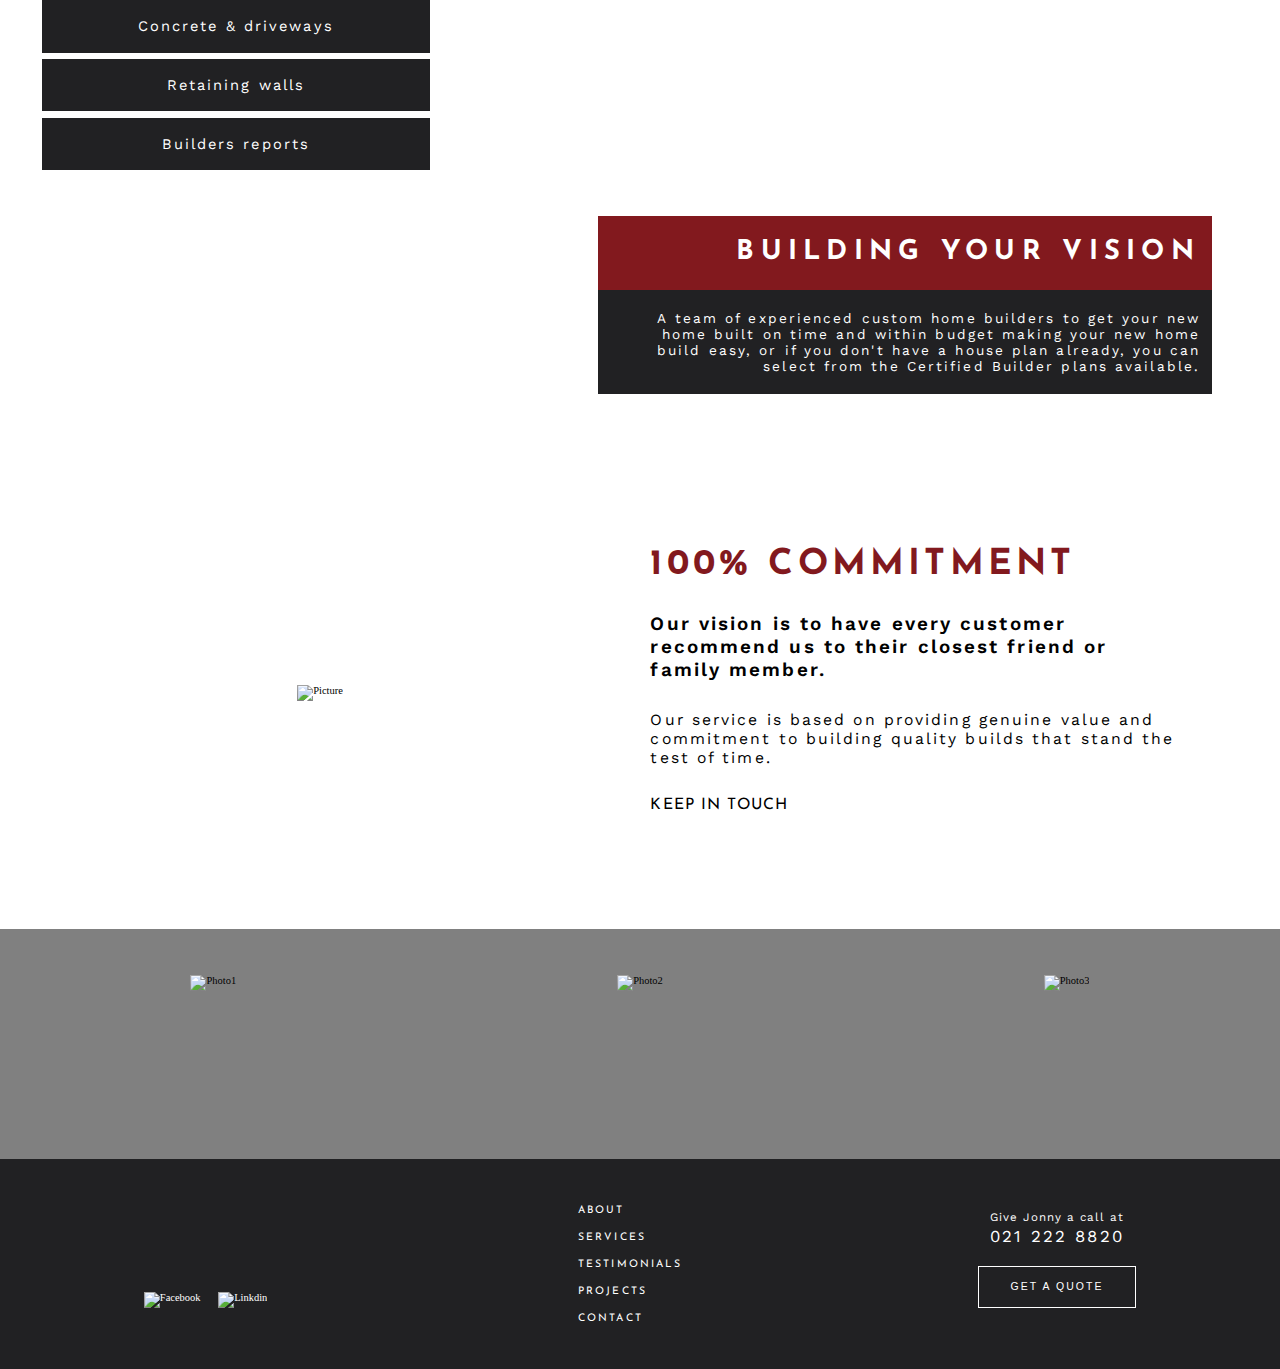
==== commit ef9b5cfe: "New button, Tablet Responsive" ====
--- a/index.html
+++ b/index.html
@@ -27,7 +27,6 @@
     <link rel="preconnect" href="https://fonts.gstatic.com" crossorigin>
     <link href="https://fonts.googleapis.com/css2?family=Work+Sans:wght@400;600&display=swap" rel="stylesheet">
 
-
     <!-- JQuery -->
     <script src="https://cdnjs.cloudflare.com/ajax/libs/jquery/3.6.0/jquery.min.js"></script>
 
--- a/css/style.css
+++ b/css/style.css
@@ -380,8 +380,8 @@
 
 @media (max-width: 600px) {
   .aboutPage-container {
+    height: 70rem;
     width: 100vw;
-    height: 70vh;
     display: flex;
     justify-content: center;
     align-items: center;
@@ -707,7 +707,46 @@
 
 @media (max-width: 600px) {
   .aboutPageSecond-container {
-    display: none; } }
+    height: 60rem;
+    width: 100vw;
+    display: flex;
+    justify-content: center;
+    align-items: center; }
+
+  .aboutPageSecond__left {
+    display: none; }
+
+  .aboutPageSecond__right {
+    padding-left: 0rem; }
+    .aboutPageSecond__right--heading {
+      font-size: 3.2rem;
+      text-align: center;
+      max-width: 24ch; }
+    .aboutPageSecond__right--subHeading {
+      font-size: 1.8rem;
+      letter-spacing: 0.2rem;
+      text-align: center; }
+    .aboutPageSecond__right--text {
+      font-family: 'Work Sans', sans-serif;
+      font-weight: 400;
+      font-size: 1.5rem;
+      padding-bottom: 2.8rem;
+      letter-spacing: 0.2rem;
+      max-width: 56ch;
+      text-align: center; }
+    .aboutPageSecond__right--h3 {
+      font-size: 1.5rem;
+      font-family: 'Josefin Sans', sans-serif;
+      font-weight: normal;
+      padding-bottom: 1.5rem;
+      letter-spacing: 0.1rem;
+      text-align: center; }
+    .aboutPageSecond__right--iconRow {
+      display: flex;
+      padding-left: 40px; }
+    .aboutPageSecond__right--icons {
+      height: 25px;
+      padding-right: 22px; } }
 @media (min-width: 601px) and (max-width: 1023px) {
   .aboutPageSecond-container {
     height: 32rem;
@@ -773,9 +812,6 @@
 @media (max-width: 600px) {
   .credentials-container {
     display: none; } }
-@media (min-width: 601px) and (max-width: 1023px) {
-  .credentials-container {
-    display: none; } }
 .footer-container {
   height: 20rem;
   width: 100vw;
@@ -807,7 +843,9 @@
     flex-direction: column; }
   .footer-container__row3 {
     display: flex;
-    flex-direction: column; }
+    flex-direction: column;
+    align-items: center;
+    justify-content: center; }
     .footer-container__row3--top {
       padding-bottom: 20px; }
   .footer-container__socials {
@@ -830,8 +868,8 @@
     letter-spacing: 0.2rem;
     background: #212123;
     padding: 1.4rem;
-    padding-left: 2rem;
-    padding-right: 2rem;
+    padding-left: 3rem;
+    padding-right: 3rem;
     margin-bottom: 1rem;
     cursor: pointer; }
 
@@ -867,8 +905,7 @@
   display: flex;
   justify-content: center;
   align-items: center;
-  flex-direction: column;
-  border: 2px solid yellow; }
+  flex-direction: column; }
   .contact-heading--h1 {
     font-family: 'Josefin Sans', sans-serif;
     font-weight: bold;
@@ -876,11 +913,11 @@
     letter-spacing: 0.6rem;
     text-align: center; }
   .contact-heading hr {
-    width: 8%;
+    width: 8rem;
     height: 4px;
     border: none;
     background: black;
-    margin-top: 1.5%; }
+    margin-top: 2rem; }
 
 .contact-container {
   height: 59rem;
@@ -937,7 +974,18 @@
     display: flex;
     justify-content: center;
     align-items: center;
-    flex-direction: column; }
+    flex-direction: column;
+    padding-top: 4%; }
+    .contact-container__right--bttn {
+      padding: 10px 30px;
+      background: none;
+      border: solid;
+      border-radius: 2px;
+      cursor: pointer;
+      border: 1.6px solid black; }
+    .contact-container__right--bttn:hover {
+      color: white;
+      background: black; }
     .contact-container__right--formContainer {
       height: 100%;
       width: 50vw;
@@ -958,20 +1006,11 @@
         flex-direction: column;
         width: 70%;
         padding: 12px;
-        border: 2px solid black;
+        border: 1.2px solid black;
         box-sizing: border-box;
         margin-top: 10px;
-        margin-bottom: 16px;
+        margin-bottom: 20px;
         resize: vertical; }
-      .contact-container__right--formContainer input[type=submit] {
-        padding: 10px 30px;
-        background: white;
-        border: solid;
-        border-radius: 2px;
-        cursor: pointer; }
-      .contact-container__right--formContainer input[type=submit]:hover {
-        color: white;
-        background: black; }
       .contact-container__right--formContainer .container {
         border-radius: 5px;
         background-color: #f2f2f2;
@@ -1019,9 +1058,8 @@
         padding-left: 23%; } }
 @media (min-width: 601px) and (max-width: 1023px) {
   .contact-heading--h1 {
-    font-size: 2.6rem;
-    letter-spacing: 0.4rem;
-    padding: 2%; }
+    font-size: 2.8rem;
+    letter-spacing: 0.4rem; }
 
   .contact-container {
     height: 115rem;
@@ -1030,7 +1068,7 @@
     align-items: flex-start;
     flex-wrap: wrap-reverse;
     margin-top: 0rem;
-    margin-bottom: 5rem; }
+    margin-bottom: 7rem; }
     .contact-container__left {
       width: 100%;
       height: 50%;
@@ -1069,11 +1107,11 @@
     letter-spacing: 0.6rem;
     text-align: center; }
   .project-heading hr {
-    width: 8%;
+    width: 8rem;
     height: 4px;
     border: none;
     background: black;
-    margin-top: 1.5%; }
+    margin-top: 2rem; }
 
 .project-container {
   height: 25rem;
@@ -1083,11 +1121,10 @@
   align-items: center;
   flex-wrap: wrap;
   padding-left: 7%;
-  padding-right: 7%;
-  border: 2px solid green; }
+  padding-right: 7%; }
   .project-container__left {
-    width: 35%;
     height: 100%;
+    width: 40rem;
     display: flex;
     justify-content: flex-end;
     align-items: flex-start;
@@ -1095,10 +1132,9 @@
     background: url(../img/house3.jpeg);
     background-size: cover;
     background-repeat: no-repeat;
-    background-position: center;
-    border: 2px solid yellow; }
+    background-position: center; }
     .project-container__left--box {
-      height: 27%;
+      height: 7.4rem;
       width: 85%;
       display: flex;
       justify-content: center;
@@ -1106,7 +1142,7 @@
       flex-direction: column;
       background: #838383;
       color: white;
-      margin-bottom: 2rem;
+      margin-bottom: 1rem;
       padding-left: 1rem; }
     .project-container__left--h1 {
       font-size: 2rem;
@@ -1120,8 +1156,8 @@
       font-family: 'Josefin Sans', sans-serif;
       font-weight: bold; }
   .project-container__right {
-    width: 35%;
     height: 100%;
+    width: 40rem;
     display: flex;
     justify-content: flex-end;
     align-items: flex-start;
@@ -1131,7 +1167,7 @@
     background-repeat: no-repeat;
     background-position: center; }
     .project-container__right--box {
-      height: 27%;
+      height: 7.4rem;
       width: 85%;
       display: flex;
       justify-content: center;
@@ -1139,7 +1175,7 @@
       flex-direction: column;
       background: #838383;
       color: white;
-      margin-bottom: 2rem;
+      margin-bottom: 1rem;
       padding-left: 1rem; }
     .project-container__right--h1 {
       font-size: 2rem;
@@ -1162,11 +1198,10 @@
   flex-wrap: wrap;
   padding-left: 7%;
   padding-right: 7%;
-  margin-top: 4rem;
-  border: 2px solid red; }
+  margin-top: 4rem; }
   .project-container2__left2 {
-    width: 35%;
     height: 100%;
+    width: 40rem;
     display: flex;
     justify-content: flex-end;
     align-items: flex-start;
@@ -1176,7 +1211,7 @@
     background-repeat: no-repeat;
     background-position: center; }
     .project-container2__left2--box {
-      height: 27%;
+      height: 7.4rem;
       width: 85%;
       display: flex;
       justify-content: center;
@@ -1184,7 +1219,7 @@
       flex-direction: column;
       background: #838383;
       color: white;
-      margin-bottom: 2rem;
+      margin-bottom: 1rem;
       padding-left: 1rem; }
     .project-container2__left2--h1 {
       font-size: 2rem;
@@ -1198,8 +1233,8 @@
       font-family: 'Josefin Sans', sans-serif;
       font-weight: bold; }
   .project-container2__right2 {
-    width: 35%;
     height: 100%;
+    width: 40rem;
     display: flex;
     justify-content: flex-end;
     align-items: flex-start;
@@ -1209,7 +1244,7 @@
     background-repeat: no-repeat;
     background-position: center; }
     .project-container2__right2--box {
-      height: 27%;
+      height: 7.4rem;
       width: 85%;
       display: flex;
       justify-content: center;
@@ -1217,7 +1252,7 @@
       flex-direction: column;
       background: #838383;
       color: white;
-      margin-bottom: 2rem;
+      margin-bottom: 1rem;
       padding-left: 1rem; }
     .project-container2__right2--h1 {
       font-size: 2rem;
@@ -1241,11 +1276,10 @@
   padding-left: 7%;
   padding-right: 7%;
   margin-top: 4rem;
-  margin-bottom: 4rem;
-  border: 2px solid green; }
+  margin-bottom: 4rem; }
   .project-container3__left3 {
-    width: 35%;
     height: 100%;
+    width: 40rem;
     display: flex;
     justify-content: flex-end;
     align-items: flex-start;
@@ -1255,7 +1289,7 @@
     background-repeat: no-repeat;
     background-position: center; }
     .project-container3__left3--box {
-      height: 27%;
+      height: 7.4rem;
       width: 85%;
       display: flex;
       justify-content: center;
@@ -1263,7 +1297,7 @@
       flex-direction: column;
       background: #838383;
       color: white;
-      margin-bottom: 2rem;
+      margin-bottom: 1rem;
       padding-left: 1rem; }
     .project-container3__left3--h1 {
       font-size: 2rem;
@@ -1277,8 +1311,8 @@
       font-family: 'Josefin Sans', sans-serif;
       font-weight: bold; }
   .project-container3__right3 {
-    width: 35%;
     height: 100%;
+    width: 40rem;
     display: flex;
     justify-content: flex-end;
     align-items: flex-start;
@@ -1288,7 +1322,7 @@
     background-repeat: no-repeat;
     background-position: center; }
     .project-container3__right3--box {
-      height: 27%;
+      height: 7.4rem;
       width: 85%;
       display: flex;
       justify-content: center;
@@ -1296,7 +1330,7 @@
       flex-direction: column;
       background: #838383;
       color: white;
-      margin-bottom: 2rem;
+      margin-bottom: 1rem;
       padding-left: 1rem; }
     .project-container3__right3--h1 {
       font-size: 2rem;
@@ -1370,9 +1404,8 @@
         width: 78%; } }
 @media (min-width: 601px) and (max-width: 1023px) {
   .project-heading--h1 {
-    font-size: 2.6rem;
-    letter-spacing: 0.4rem;
-    padding: 2%; }
+    font-size: 2.8rem;
+    letter-spacing: 0.4rem; }
 
   .project-container {
     padding-left: 2%;
@@ -1429,12 +1462,11 @@
         font-size: 1.8rem; } }
 .projectAddOn-heading {
   height: 15rem;
-  width: 100%;
+  width: 100vw;
   display: flex;
   justify-content: center;
   align-items: center;
-  flex-direction: column;
-  border: 2px solid green; }
+  flex-direction: column; }
   .projectAddOn-heading--h1 {
     font-family: 'Josefin Sans', sans-serif;
     font-weight: bold;
@@ -1442,17 +1474,17 @@
     letter-spacing: 0.6rem;
     text-align: center; }
   .projectAddOn-heading hr {
-    width: 8%;
+    width: 8rem;
     height: 4px;
     border: none;
     background: black;
-    margin-top: 1.5%; }
+    margin-top: 2rem; }
 
 .projectAddOn-container {
-  height: 130vh;
+  height: 100rem;
   width: 100vw;
   display: flex;
-  margin-bottom: 4rem; }
+  margin-bottom: 5rem; }
   .projectAddOn-container__left {
     height: 100%;
     width: 50%;
@@ -1460,28 +1492,32 @@
     justify-content: space-evenly;
     align-items: center;
     flex-direction: column;
+    padding-left: 8rem; }
+    .projectAddOn-container__left--img {
+      height: 28rem;
+      width: 46rem; }
+  .projectAddOn-container__right {
+    height: 34rem;
+    width: 50%;
+    display: flex;
+    justify-content: flex-end;
+    align-items: flex-start;
+    flex-direction: column;
     padding-left: 10rem; }
-    .projectAddOn-container__left--img {
-      height: 25rem;
-      width: 38rem; }
-  .projectAddOn-container__right {
-    width: 50%;
-    position: fixed;
-    margin-left: 55%;
-    padding-top: 2.4%; }
     .projectAddOn-container__right--h1 {
       font-family: 'Work Sans', sans-serif;
-      font-weight: 700;
-      font-size: 2.6rem;
+      font-weight: 600;
+      font-size: 2.4rem;
       letter-spacing: 0.2rem; }
     .projectAddOn-container__right--p {
       max-width: 59ch;
       font-family: 'Work Sans', sans-serif;
       font-weight: 500;
-      font-size: 1.2rem;
-      letter-spacing: 0.2rem;
-      padding-top: 2rem;
-      padding-bottom: 2rem; }
+      font-size: 1.4rem;
+      letter-spacing: 0.1rem;
+      padding-top: 4rem;
+      padding-bottom: 4rem;
+      padding-right: 1rem; }
     .projectAddOn-container__right--button {
       padding: 1rem;
       font-family: 'Work Sans', sans-serif;
@@ -1492,19 +1528,20 @@
       border-radius: 5%;
       cursor: pointer; }
 
-@media (min-width: 601px) and (max-width: 1023px) {
+@media (max-width: 600px) {
   .projectAddOn-heading--h1 {
     font-size: 2.6rem;
     letter-spacing: 0.4rem;
     padding: 2%; }
 
   .projectAddOn-container {
-    height: 130vh;
+    height: 120rem;
     width: 100vw;
     display: flex;
+    flex-direction: column;
     margin-bottom: 4rem; }
     .projectAddOn-container__left {
-      height: 100%;
+      height: 80%;
       width: 100%;
       display: flex;
       justify-content: space-evenly;
@@ -1515,6 +1552,94 @@
         height: 25rem;
         width: 38rem; }
     .projectAddOn-container__right {
-      display: none; } }
+      height: 20%;
+      width: 100%;
+      display: flex;
+      justify-content: center;
+      align-items: center;
+      flex-direction: column;
+      margin-left: 0%;
+      margin-top: 0rem;
+      padding-top: 0%;
+      position: relative;
+      text-align: center;
+      padding-left: 0rem; } }
+@media (min-width: 601px) and (max-width: 1023px) {
+  .projectAddOn-heading--h1 {
+    font-size: 2.8rem;
+    letter-spacing: 0.4rem; }
+
+  .projectAddOn-container {
+    height: 120rem;
+    width: 100vw;
+    display: flex;
+    flex-direction: column;
+    margin-bottom: 4rem; }
+    .projectAddOn-container__left {
+      height: 80%;
+      width: 100%;
+      display: flex;
+      justify-content: space-evenly;
+      align-items: center;
+      flex-direction: column;
+      padding-left: 0rem; }
+      .projectAddOn-container__left--img {
+        height: 25rem;
+        width: 38rem; }
+    .projectAddOn-container__right {
+      height: 20%;
+      width: 100%;
+      display: flex;
+      justify-content: center;
+      align-items: center;
+      flex-direction: column;
+      margin-left: 0%;
+      margin-top: 0rem;
+      padding-top: 0%;
+      position: relative;
+      text-align: center;
+      padding-left: 0rem; } }
+.modal-container {
+  display: flex;
+  align-items: center;
+  justify-content: center;
+  position: fixed;
+  top: 0;
+  left: 0;
+  height: 100vh;
+  width: 100vw;
+  opacity: 0;
+  pointer-events: none; }
+
+.modal-container.show {
+  opacity: 1;
+  pointer-events: auto; }
+
+.contactModal-body {
+  background-color: white;
+  height: 35rem;
+  width: 48rem;
+  display: flex;
+  justify-content: center;
+  align-items: center;
+  flex-direction: column;
+  border: 1px solid black;
+  max-width: 100%; }
+  .contactModal-body--h2 {
+    font-size: 2rem;
+    font-family: 'Work Sans', sans-serif;
+    font-weight: 500;
+    padding-bottom: 2rem;
+    text-align: center;
+    max-width: 30ch; }
+  .contactModal-body--img {
+    height: 10rem;
+    padding-bottom: 2rem; }
+  .contactModal-body--p {
+    font-size: 1.6rem;
+    font-family: 'Work Sans', sans-serif;
+    font-weight: 400;
+    color: #82191E;
+    text-decoration: underline; }
 
 /*# sourceMappingURL=style.css.map */
